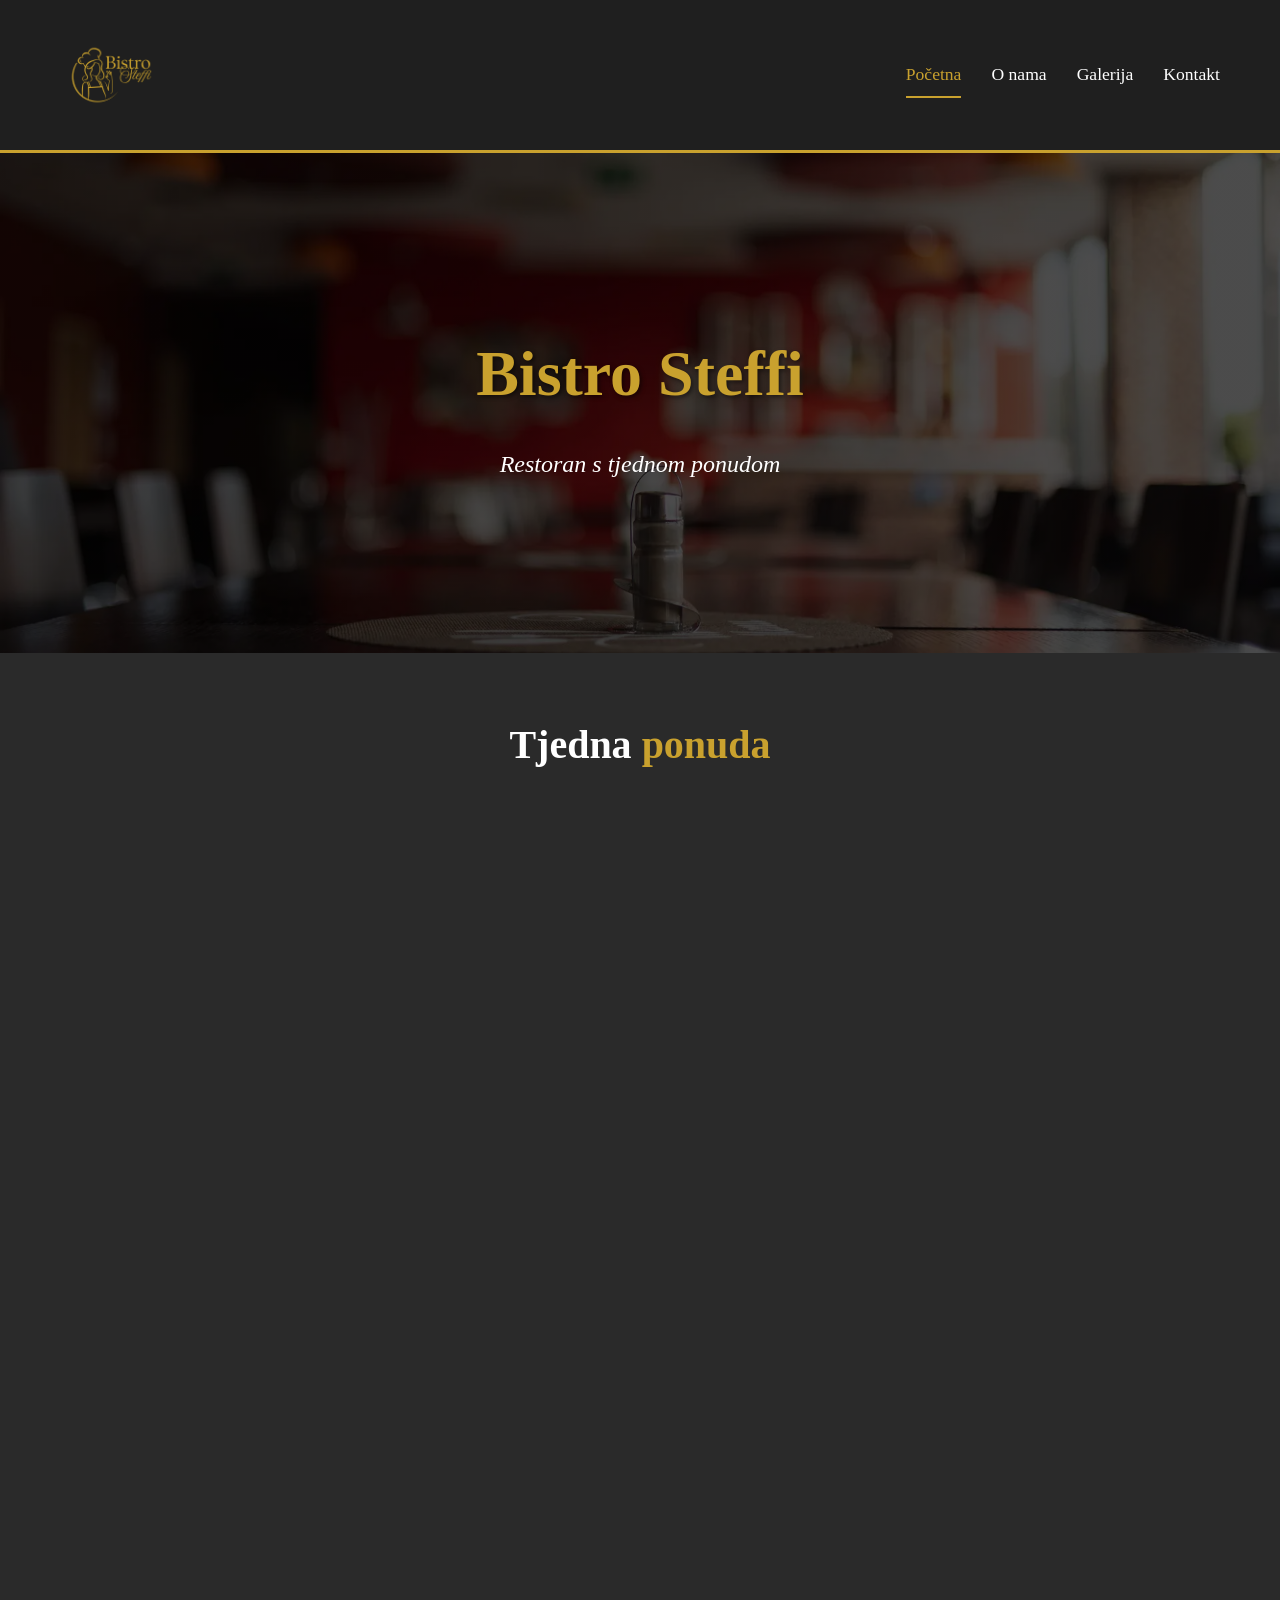
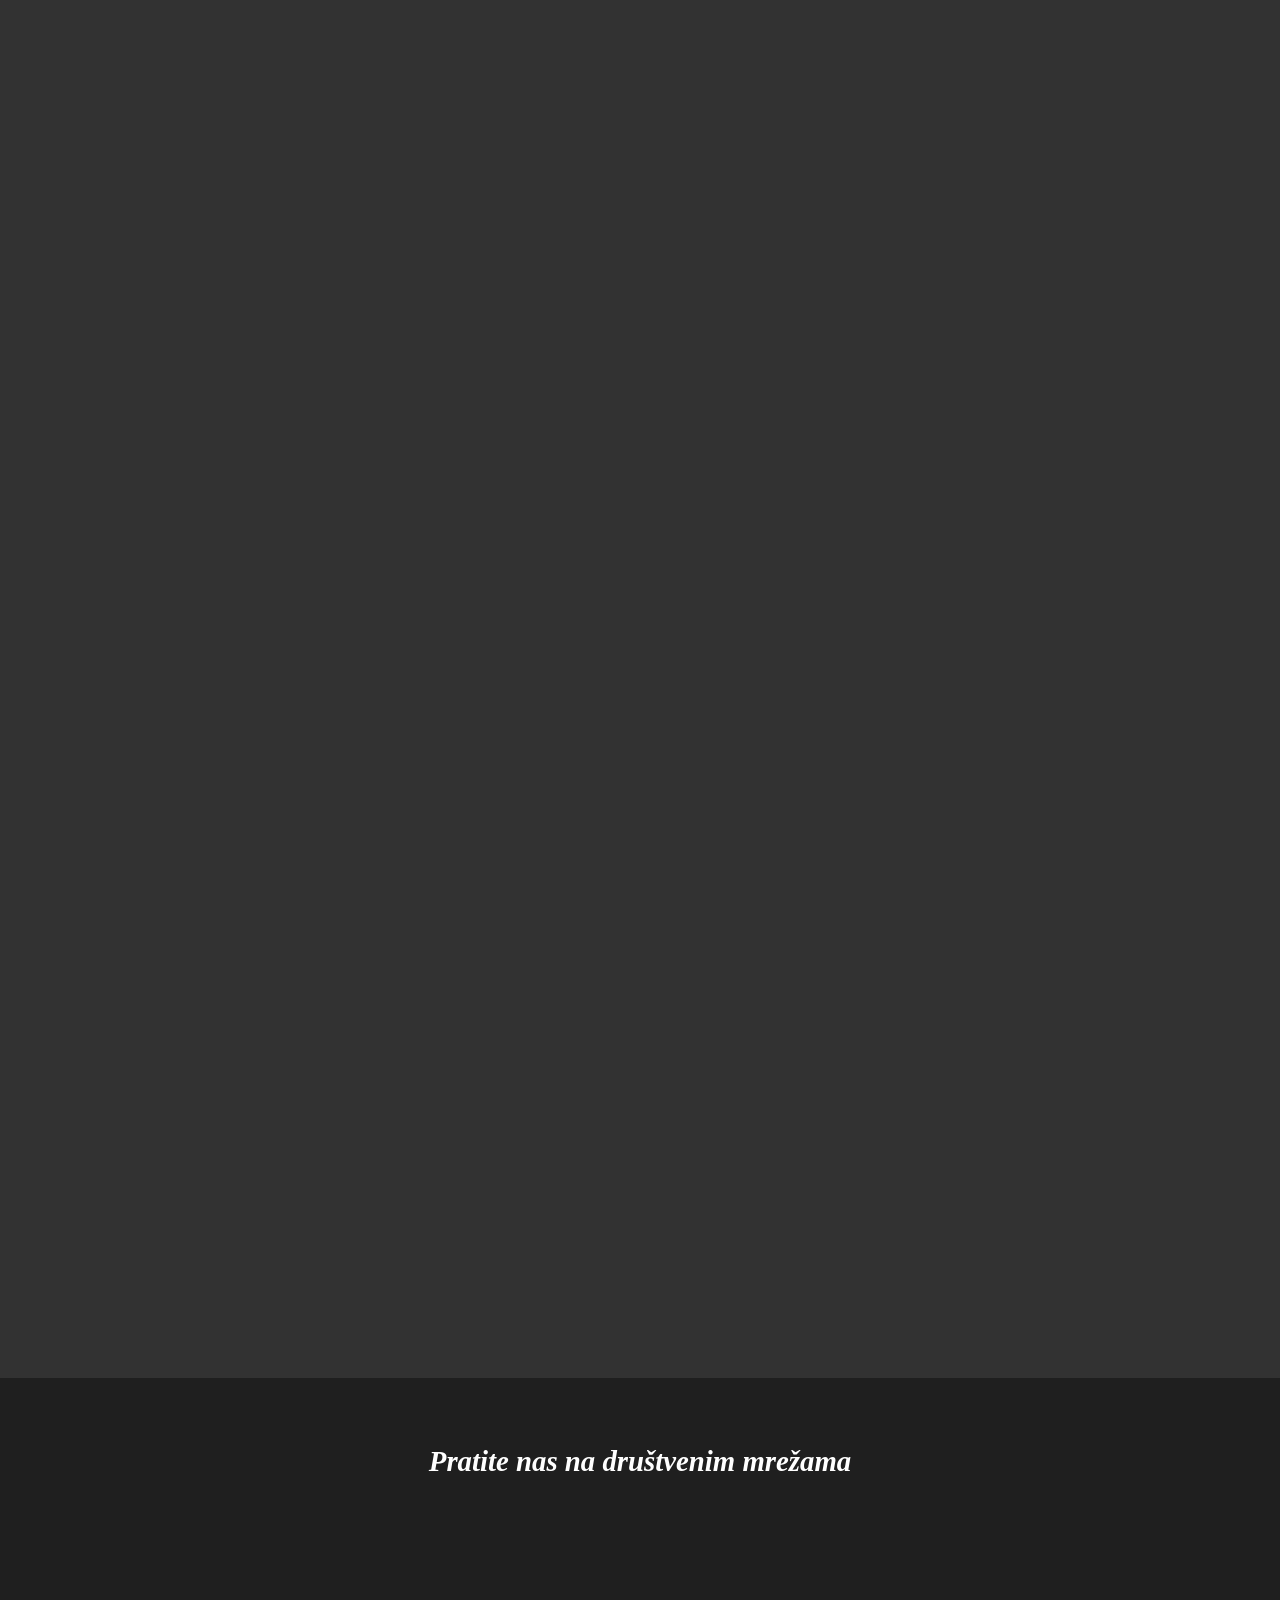
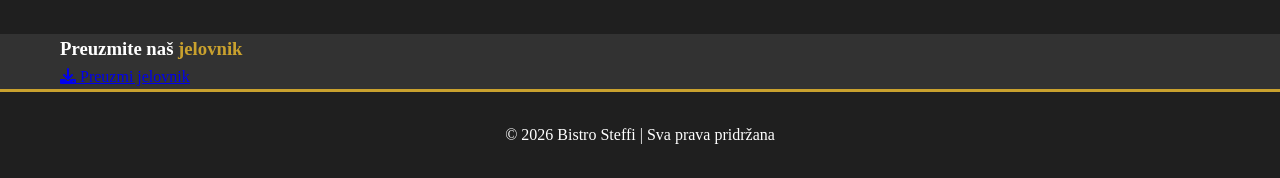
==== index.html @ 69b2bca7 "Update index.html" ====
<!DOCTYPE html>
<html lang="hr">
<head>
    <meta charset="UTF-8">
    <meta name="viewport" content="width=device-width, initial-scale=1.0">
    <title>Bistro Steffi | Restoran s tjednom ponudom</title>
    <meta name="description" content="Bistro Steffi - vrhunska domaća kuhinja, svečani ambijent i tjedna ponuda.">
    <link rel="stylesheet" href="style.css">    
  <link rel="icon" type="image/png" sizes="96x96" href="favicon-96x96.png">
<link rel="apple-touch-icon" href="favicon-96x96.png">
    <link rel="stylesheet" href="https://cdnjs.cloudflare.com/ajax/libs/font-awesome/6.0.0-beta3/css/all.min.css">
    <meta name="google-site-verification" content="1yQOutXKLbIu4oWavsGKLq-BoK5jz1lvaCGAZFf8t40" />
</head>
<body>

<header>
    <div class="header-container">
        <div class="logo">
            <a href="">
                <img src="slike/logo2.png" alt="Bistro Steffi logo">
            </a>
        </div>
        <div class="hamburger" id="hamburger">
            <i class="fas fa-bars"></i>
        </div>

        <nav id="nav-menu">
            <a href="" class="active">Početna</a>
            <a href="onama/">O nama</a>
            <a href="galerija/">Galerija</a>
            <a href="kontakt/">Kontakt</a>
        </nav>
    </div>
</header>

<main>
    <section class="page-hero skriveno" style="background: linear-gradient(rgba(0, 0, 0, 0.7), rgba(0, 0, 0, 0.7)), url('slike/2B2A2880.webp') center/cover no-repeat;">
        <div class="hero-content skriveno2">
            <h1>Bistro <span class="zlatni">Steffi</span></h1>
            <p>Restoran s tjednom ponudom</p>
        </div>
    </section>

    <section class="tjedna-ponuda-section skriveno">
        <div class="container">
            <h2 class="section-naslov">Tjedna <span class="zlatni">ponuda</span></h2>
            
            <div class="ponuda-slika-container skriveno">
                <img src="slike/jelovnik.JPG" alt="Jelovnik tjedne ponude Bistro Steffi" class="ponuda-slika">
            </div>
        </div>
    </section>
    <section class="section skriveno">
    <div class="container skriveno2">
        <h2><span class="zlatni">NOVO!</span></h2>

        <div class="onama-grid skriveno">

            <div class="onama-slika skriveno">
                <img src="slike/rostilj.jpg" alt="Nove plate i roštilji Bistro Steffi">
            </div>

            <div class="onama-text skriveno2">
                <h2>Nove plate i <span class="zlatni">roštilji</span></h2>

                <p>
        U Bistro Steffi pripremili smo nešto novo za sve ljubitelje dobre hrane.
        Na našu ponudu stižu nove plate i roštilji, osmišljeni za sve one koji
        vole kvalitetno meso, bogate okuse i dobro društvo.
    </p>
<p>
        Svratite do nas, okupite ekipu i isprobajte naše nove kombinacije s
        roštilja. Čeka vas obilna porcija, domaći okus i ono najvažnije –
        dobra hrana u ugodnom ambijentu Bistro Steffija.
    </p>
            </div>

        </div>
    </div>
</section>
<section class="section skirveno">
        <div class="container skriveno2">
            <h2>Gablec bez čekanja – preuzmi i uživaj</h2>
            
            <div class="onama-grid skriveno">
                <div class="onama-text skriveno2">
                    
                    <p>Znamo da vrijeme često diktira tempo dana, zato smo u 
                        Bistro Steffi omogućili jednostavan i brz pick up gableca. Bez dugog čekanja i gužvi – 
                        naruči unaprijed, preuzmi svoj obrok i nastavi dalje.
                        Bistro Steffi nije samo mjesto za sjesti i jesti – već i praktično rješenje za sve koji 
                        žele dobar gablec, odmah i bez komplikacija.
                    </p>
                </div>
                <div class="onama-slika skriveno">
                    <img src="slike/hranazavan.webp" alt="hrana za van">
                </div>
            </div>
        </div>
    </section>

    <section>
        <div class="opis">
            <h2 class="skriveno2">Naša <span class="zlatni">jela</span></h2>
        </div>
    </section>
    
    <section class="slajdshow skriveno">
        
        <div class="kutijaslajd">
            <div class="slajd active">
                <img class="slike" src="slike/bistro tanjuri/1.png" loading="lazy" alt="Unutrašnjost restorana Bistro Steffi">

            </div>
            <div class="slajd">
                <img class="slike" src="slike/bistro tanjuri/2.png" loading="lazy" alt="Bar Bistro Steffi">
 
            </div>
            <div class="slajd">
                <img class="slike" src="slike/bistro tanjuri/3.png" loading="lazy" alt="Traka Bistro Steffi">
                
            </div>
            <div class="slajd">
                <img class="slike" src="slike/bistro tanjuri/4.png" loading="lazy" alt="Lignje Bistro Steffi">
                
            </div>
            <div class="slajd">
                <img class="slike" src="slike/bistro tanjuri/5.png" loading="lazy" alt="Junetina Bistro Steffi">
               
            </div>
            <div class="slajd">
                <img class="slike" src="slike/bistro tanjuri/6.png" loading="lazy" alt="Varivo Bistro Steffi">
                
            </div>
             <div class="slajd">
                <img class="slike" src="slike/bistro tanjuri/7.png" loading="lazy" alt="Varivo Bistro Steffi">
                
            </div>
             <div class="slajd">
                <img class="slike" src="slike/bistro tanjuri/8.png" loading="lazy" alt="Varivo Bistro Steffi">
                
            </div>
             <div class="slajd">
                <img class="slike" src="slike/bistro tanjuri/9.png" loading="lazy" alt="Varivo Bistro Steffi">
                
            </div>
        </div>
    </section>
<section class="social-section">
    <div class="container">
        <h3>Pratite nas na društvenim mrežama</h3>
        <div class="social-icons skriveno2">
            <a href="https://www.facebook.com/p/Bistro-Steffi-100063464525856/?locale=hr_HR" target="_blank" class="social-icon">
                <i class="fab fa-facebook-f"></i>
            </a>
            <a href="https://www.instagram.com/bistro_steffi/" target="_blank" class="social-icon">
                <i class="fab fa-instagram"></i>
            </a>
        </div>
    </div>
</section>
    <section class="jelovnik-download">
    <div class="container">
        <h3>Preuzmite naš <span class="zlatni">jelovnik</span></h3>

        <a href="restoran_Gospodarska-17-Gornji-Stupnik_BistroSteffi_1_01.10.2026_07-00.csv"
           download
           class="jelovnik-link">
            <i class="fas fa-download"></i>
            Preuzmi jelovnik
        </a>
    </div>
</section>
</main>

<footer>
    <div class="container">
        <p>&copy; 2026 Bistro Steffi | Sva prava pridržana</p>
    </div>
</footer>

<!-- JS -->
<script>
document.addEventListener("DOMContentLoaded", function () {
    const hamburger = document.getElementById("hamburger");
    const nav = document.getElementById("nav-menu");

    hamburger.addEventListener("click", () => {
        nav.classList.toggle("active");
    });
    document.addEventListener("click", (e) => {
        if (!nav.contains(e.target) && !hamburger.contains(e.target)) {
            nav.classList.remove("active");
        }
    });
});



const a = document.querySelectorAll(".skriveno, .skriveno2");

function prikazi() {

    let windowHeight = window.innerHeight;

    a.forEach(el => {

        let top = el.getBoundingClientRect().top;

        if (top < windowHeight - 150) {
            el.classList.add("pokazi");
        } else {
            el.classList.remove("pokazi");
        }

    });

}

window.addEventListener("scroll", prikazi);
window.addEventListener("load", prikazi);
window.addEventListener("resize", prikazi);


let slajdovi = document.querySelectorAll(".slajd");
let i = 0;

function showSlide(){
    slajdovi.forEach(slide => {
        slide.classList.remove("active");
    });
    slajdovi[i].classList.add("active");
    i++;
    if(i >= slajdovi.length){
        i = 0;
    }
}
setInterval(showSlide, 2000);

</script>

</body>
</html>
---- style.css ----
* {
    margin: 0;
    padding: 0;
    box-sizing: border-box;
}

body {
    font-family: 'Georgia', 'Times New Roman', Times, serif;
    background-color: #323232;
    color: #ffffff;
    line-height: 1.6;
}

.container {
    max-width: 1200px;
    margin: 0 auto;
    padding: 0 20px;
}

/* Header */
header {
    background: #1f1f1f;
    border-bottom: 3px solid #c9a12e;
    padding: 15px 0;
    position: sticky;
    top: 0;
    z-index: 100;
}

.header-container {
    max-width: 1200px;
    margin: 0 auto;
    padding: 0 20px;
    display: flex;
    align-items: center;

    justify-content: space-between;
}

.logo img {
    width: 120px;
    height: auto;
    display: block;
}

nav {
    display: flex;
    gap: 30px;
}

nav a {
    color: #ffffff;
    text-decoration: none;
    font-size: 1.1rem;
    font-weight: 500;
    padding: 8px 0;
    border-bottom: 2px solid transparent;
    transition: all 0.3s ease;
    font-family: 'Georgia', 'Times New Roman', Times, serif;
}

nav a:hover {
    border-bottom-color: #c9a12e;
    color: #c9a12e;
}

nav a.active {
    color: #c9a12e;
    border-bottom-color: #c9a12e;
}

/* Hero Section */
.hero {
    height: 80vh;
    background: linear-gradient(rgba(0, 0, 0, 0.6), rgba(0, 0, 0, 0.6)), url('slike/2B2A2880.jpg') center/cover no-repeat fixed;
    display: flex;
    align-items: center;
    justify-content: center;
    text-align: center;
}

.hero-content h1 {
    font-size: 4rem;
    margin-bottom: 20px;
    color: #c9a12e;
    text-shadow: 2px 2px 4px rgba(0, 0, 0, 0.5);
    font-family: 'Georgia', 'Times New Roman', Times, serif;
    font-weight: 700;
}

.hero-content p {
    font-size: 1.5rem;
    color: #ffffff;
    font-family: 'Georgia', 'Times New Roman', Times, serif;
    font-style: italic;
}

/* Page hero (manji od glavnog) */
.page-hero {
    height: 500px;
    background-size: cover;
    background-position: center;
    display: flex;
    align-items: center;
    justify-content: center;
    text-align: center;
}

.zlatni {
    color: #c9a12e;
}

/* Sections */
.section {
    padding: 80px 0;
    text-align: center;
}

.section h2 {
    font-size: 2.5rem;
    color: #c9a12e;
    margin-bottom: 20px;
    font-family: 'Georgia', 'Times New Roman', Times, serif;
    font-weight: 700;
}

.section p {
    font-size: 1.2rem;
    max-width: 800px;
    margin: 0 auto;
    color: #e0e0e0;
    font-family: 'Georgia', 'Times New Roman', Times, serif;
}

.lead {
    font-size: 1.3rem;
    color: #e0e0e0;
    margin-bottom: 40px;
    font-style: italic;
}

/* Tjedna ponuda - slika jelovnika */
.tjedna-ponuda-section {
    padding: 60px 0;
    background-color: #2a2a2a;
}

.section-naslov {
    font-size: 2.5rem;
    color: #ffffff;
    text-align: center;
    margin-bottom: 40px;
    font-family: 'Georgia', 'Times New Roman', Times, serif;
    font-weight: 700;
}

.ponuda-slika-container {
    max-width: 900px;
    margin: 0 auto;
    padding: 20px;
    background: #1f1f1f;
    border: 3px solid #c9a12e;
    border-radius: 15px;
    box-shadow: 0 10px 30px rgba(0, 0, 0, 0.5);
}

.ponuda-slika {
    width: 100%;
    height: auto;
    display: block;
    border-radius: 10px;
    transition: transform 0.3s ease;
}

.ponuda-slika:hover {
    transform: scale(1.02);
}

/* Social media section */
.social-section {
    padding: 60px 0;
    text-align: center;
    background-color: #1f1f1f;
}

.social-section h3 {
    color: #ffffff;
    font-size: 1.8rem;
    margin-bottom: 30px;
    font-family: 'Georgia', 'Times New Roman', Times, serif;
    font-style: italic;
}

.social-icons {
    display: flex;
    justify-content: center;
    gap: 25px;
}

.social-icon {
    display: flex;
    align-items: center;
    justify-content: center;
    width: 60px;
    height: 60px;
    border-radius: 50%;
    font-size: 1.8rem;
    color: #c9a12e;
    text-decoration: none;
    transition: all 0.3s ease;
    border: 2px solid #c9a12e;
    background: transparent;
}

.social-icon:hover {
    transform: translateY(-5px);
    background: #c9a12e;
    color: #1f1f1f;
    box-shadow: 0 5px 15px rgba(201, 161, 46, 0.3);
}

/* Responsive za social ikone */


/* O nama stranica */
.onama-grid {
    display: grid;
    grid-template-columns: 1fr 1fr;
    gap: 50px;
    align-items: center;
    margin-top: 50px;
}

.onama-text h3 {
    color: #c9a12e;
    font-size: 1.8rem;
    margin-bottom: 20px;
    font-family: 'Georgia', 'Times New Roman', Times, serif;
    font-weight: 700;
}

.onama-text p {
    text-align: left;
    margin-bottom: 15px;
    font-family: 'Georgia', 'Times New Roman', Times, serif;
}

.onama-slika img {
    width: 100%;
    height: auto;
    border-radius: 10px;
    border: 1px solid #303030 ;
    box-shadow: 0 10px 30px rgba(0,0,0,0.3);
}

.sivi-bg {
    background-color: #2a2a2a;
}

.features-grid {
    display: grid;
    grid-template-columns: repeat(4, 1fr);
    gap: 30px;
    margin-top: 50px;
}

.feature-card {
    background: #1f1f1f;
    padding: 30px 20px;
    border-radius: 10px;
    border-bottom: 3px solid #c9a12e;
    transition: transform 0.3s ease;
}

.feature-card:hover {
    transform: translateY(-10px);
}

.feature-icon {
    font-size: 3rem;
    margin-bottom: 15px;
}

.feature-card h3 {
    color: #c9a12e;
    margin-bottom: 10px;
    font-family: 'Georgia', 'Times New Roman', Times, serif;
    font-weight: 700;
}

.feature-card p {
    color: #e0e0e0;
    font-size: 0.95rem;
    font-family: 'Georgia', 'Times New Roman', Times, serif;
}

/* Kontakt stranica */
.kontakt-grid {
    display: grid;
    grid-template-columns: 1fr 1.5fr;
    gap: 50px;
    margin: 50px 0;
}

.kontakt-info {
    display: grid;
    grid-template-columns: repeat(2, 1fr);
    gap: 20px;
}

.info-card {
    background: #1f1f1f;
    padding: 25px 20px;
    border-radius: 8px;
    text-align: center;
    border-bottom: 3px solid #c9a12e;
}

.info-card h3 {
    color: #c9a12e;
    margin-bottom: 10px;
    font-size: 1.1rem;
    font-family: 'Georgia', 'Times New Roman', Times, serif;
    font-weight: 700;
}

.info-card p, .info-card a {
    color: #e0e0e0;
    text-decoration: none;
    line-height: 1.5;
    font-family: 'Georgia', 'Times New Roman', Times, serif;
}

.info-card a:hover {
    color: #c9a12e;
}

.kontakt-forma {
    background: #1f1f1f;
    padding: 40px;
    border-radius: 10px;
    border: 1px solid #333;
}

.kontakt-forma h3 {
    color: #c9a12e;
    font-size: 1.8rem;
    margin-bottom: 30px;
    font-family: 'Georgia', 'Times New Roman', Times, serif;
    font-weight: 700;
}

.kontakt-forma input,
.kontakt-forma textarea {
    width: 100%;
    padding: 12px 15px;
    margin-bottom: 20px;
    background: #323232;
    border: 1px solid #444;
    border-radius: 5px;
    color: #ffffff;
    font-size: 1rem;
    font-family: 'Georgia', 'Times New Roman', Times, serif;
}

.kontakt-forma input:focus,
.kontakt-forma textarea:focus {
    outline: none;
    border-color: #c9a12e;
}

.btn-submit {
    background: #c9a12e;
    color: #1f1f1f;
    border: none;
    padding: 15px 30px;
    font-size: 1.1rem;
    font-weight: bold;
    border-radius: 5px;
    cursor: pointer;
    transition: background 0.3s ease;
    width: 100%;
    font-family: 'Georgia', 'Times New Roman', Times, serif;
    font-weight: 700;
}

.btn-submit:hover {
    background: #b38f2a;
}

.mapa {
    margin-top: 50px;
    border: 3px solid #c9a12e;
    border-radius: 10px;
    overflow: hidden;
}

.mapa iframe {
    width: 100%;
    height: 400px;
    display: block;
}

/* Galerija stranica */
/* Galerija stranica */
.galerija-grid {
    display: grid;
    grid-template-columns: repeat(3, 1fr);
    gap: 25px;
    margin-top: 30px;
}

.galerija-item {
    position: relative;
    overflow: hidden;
    border-radius: 10px;
    aspect-ratio: 4/3;
    cursor: pointer;
    box-shadow: 0 10px 30px rgba(0,0,0,0.3);
}

.galerija-item img {
    width: 100%;
    height: 100%;
    object-fit: cover;
    transition: transform 0.5s ease;
    display: block;
    box-shadow: 0 10px 30px rgba(0,0,0,0.3);
}
.skriveno{
    opacity: 0;
    transform: translateY(50px);
    transition: all 1s ease;
}
.skriveno2{
    opacity: 0;
    transform: translateY(-50px);
    transition: all 1s ease;
}
.pokazi{
    opacity: 1;
    transform: translateY(0);
}
.galerija-item:hover img {
    transform: scale(1.1);
}

.galerija-item .overlay {
    position: absolute;
    bottom: 0;
    left: 0;
    right: 0;
    background: linear-gradient(to top, rgba(0,0,0,0.9), transparent);
    color: white;
    padding: 20px;
    transform: translateY(100%);
    transition: transform 0.3s ease;
}

.galerija-item:hover .overlay {
    transform: translateY(0);
}

.galerija-item .overlay h3 {
    color: #ffffff;
    font-size: 1.3rem;
    margin-bottom: 5px;
    font-family: 'Georgia', 'Times New Roman', Times, serif;
    font-weight: 700;
}

.galerija-item .overlay p {
    color: #c9a12e;
    font-size: 0.9rem;
    opacity: 0.9;
    font-family: 'Georgia', 'Times New Roman', Times, serif;
    font-style: italic;
}
/* HAMBURGER */
.hamburger {
    display: none;
    font-size: 1.8rem;
    color: #c9a12e;
    cursor: pointer;
    margin-left: auto;

}
/* Footer */
footer {
    background: #1f1f1f;
    border-top: 3px solid #c9a12e;
    padding: 30px 0;
    text-align: center;
    color: #ffffff;
}

footer p {
    font-family: 'Georgia', 'Times New Roman', Times, serif;
}
.slajdshow{
    width: 100%;
    max-width: 1200px;
    height: 500px;
    margin: 0px auto 30px auto;
    overflow: hidden;
    position: relative;
}

.opis h2{
    text-align: center;
    margin: 25px 0;
    font-size: 2.5rem;
    font-family: 'Georgia', 'Times New Roman', Times, serif;
    font-weight: 700;
}

.kutijaslajd{
    width: 100%;
    height: 100%;
    position: relative;
}

.slajd{
    position: absolute;
    inset: 0;
    opacity: 0;
    transition: opacity 1s ease;
    display: flex;
    justify-content: center;
    align-items: center;
    
}

.slajd.active{
    opacity: 1;
    z-index: 1;
}

.slajd img {
    width: 100%;
    height: 100%;
    object-fit: contain;
    display: block;

    filter: drop-shadow(0 15px 15px rgba(0, 0, 0, 0.6));
}
.slajd.active img{
    transform: scale(1);
}

.poruka{
    position: absolute;
    inset: 0;
    z-index: 2;
    font-size: 32px;
    display: flex;
    justify-content: center;
    align-items: center;
    color: #FDF6EC;
    padding-bottom: 30px;
}

/* Responsive */
@media (max-width: 992px) {
    .features-grid {
        grid-template-columns: repeat(2, 1fr);
    }
    
    .kontakt-info {
        grid-template-columns: 1fr;
    }
    
    .galerija-grid {
        grid-template-columns: repeat(2, 1fr);
    }
}

@media (max-width: 768px) {
    .galerija-item .overlay {
        transform: translateY(0);
        background: linear-gradient(to top, rgba(0,0,0,0.8), rgba(0,0,0,0.4));
    }
    .header-container {
        flex-direction: row;
        gap: 20px;
        padding: 0 20px;
    }
    .social-section h3 {
        font-size: 1.5rem;
    }
    
    .social-icon {
        width: 50px;
        height: 50px;
        font-size: 1.5rem;
    }
    nav {
        flex-wrap: wrap;
        justify-content: center;
        gap: 15px;
    }

    .hero {
        height: 60vh;
    }

    .hero-content h1 {
        font-size: 2.5rem;
    }

    .hero-content p {
        font-size: 1.2rem;
    }

    .page-hero {
        height: 30vh;
    }

    .section {
        padding: 50px 0;
    }

    .section h2 {
        font-size: 2rem;
    }

    .section-naslov {
        font-size: 2rem;
    }
    
    .ponuda-slika-container {
        padding: 10px;
    }

    .social-section h3 {
        font-size: 1.5rem;
    }
    
    .social-icon {
        width: 50px;
        height: 50px;
        font-size: 1.5rem;
    }

    .onama-grid {
        grid-template-columns: 1fr;
    }
    
    .features-grid {
        grid-template-columns: 1fr;
    }

    .kontakt-grid {
        grid-template-columns: 1fr;
    }
    
    .kontakt-forma {
        padding: 20px;
    }
    
    .kategorija-btn {
        padding: 8px 20px;
        font-size: 0.9rem;
    }
    
    .galerija-item .overlay {
        transform: translateY(0);
        background: linear-gradient(to top, rgba(0,0,0,0.8), rgba(0,0,0,0.4));
    }
    .features-grid {
        grid-template-columns: 1fr;
    }
    
    .kontakt-info {
        grid-template-columns: 1fr;
    }
    
    .galerija-grid {
        grid-template-columns:1fr;
    }
/* MOBILE NAV */
    .hamburger {
        display: block;

    }
    .logo img {
            width: 80px;
            height: auto;
        margin-left: 0;
    padding-left: 0;}
    nav {
        position: absolute;
        top: 100%;
        left: 0;
        width: 100%;
        background: #1f1f1f;
        flex-direction: column;
        align-items: center;
        gap: 0;
        max-height: 0;
        overflow: hidden;
        transition: max-height 0.3s ease;
    }

    nav a {
        width: 100%;
        text-align: center;
        padding: 15px 0;
        border-top: 1px solid #333;
    }

    nav.active {
        max-height: 300px;
    }
    .slajdshow{
        height: 300px;
        width: 100%;
    }

    .slajdshow h2{
        font-size: 2rem;
    }
/* Preuzimanje jelovnika */
.jelovnik-download {
    padding: 50px 0;
    text-align: center;
    background-color: #2a2a2a;
}

.jelovnik-download h3 {
    color: #ffffff;
    font-size: 1.8rem;
    margin-bottom: 25px;
    font-family: 'Georgia', 'Times New Roman', Times, serif;
    font-style: italic;
}

.jelovnik-link {
    display: inline-flex;
    align-items: center;
    gap: 10px;
    color: #c9a12e;
    text-decoration: none;
    font-size: 1.1rem;
    font-family: 'Georgia', 'Times New Roman', Times, serif;
    border: 2px solid #c9a12e;
    padding: 12px 25px;
    border-radius: 5px;
    transition: all 0.3s ease;
}

.jelovnik-link:hover {
    background: #c9a12e;
    color: #1f1f1f;
}
}
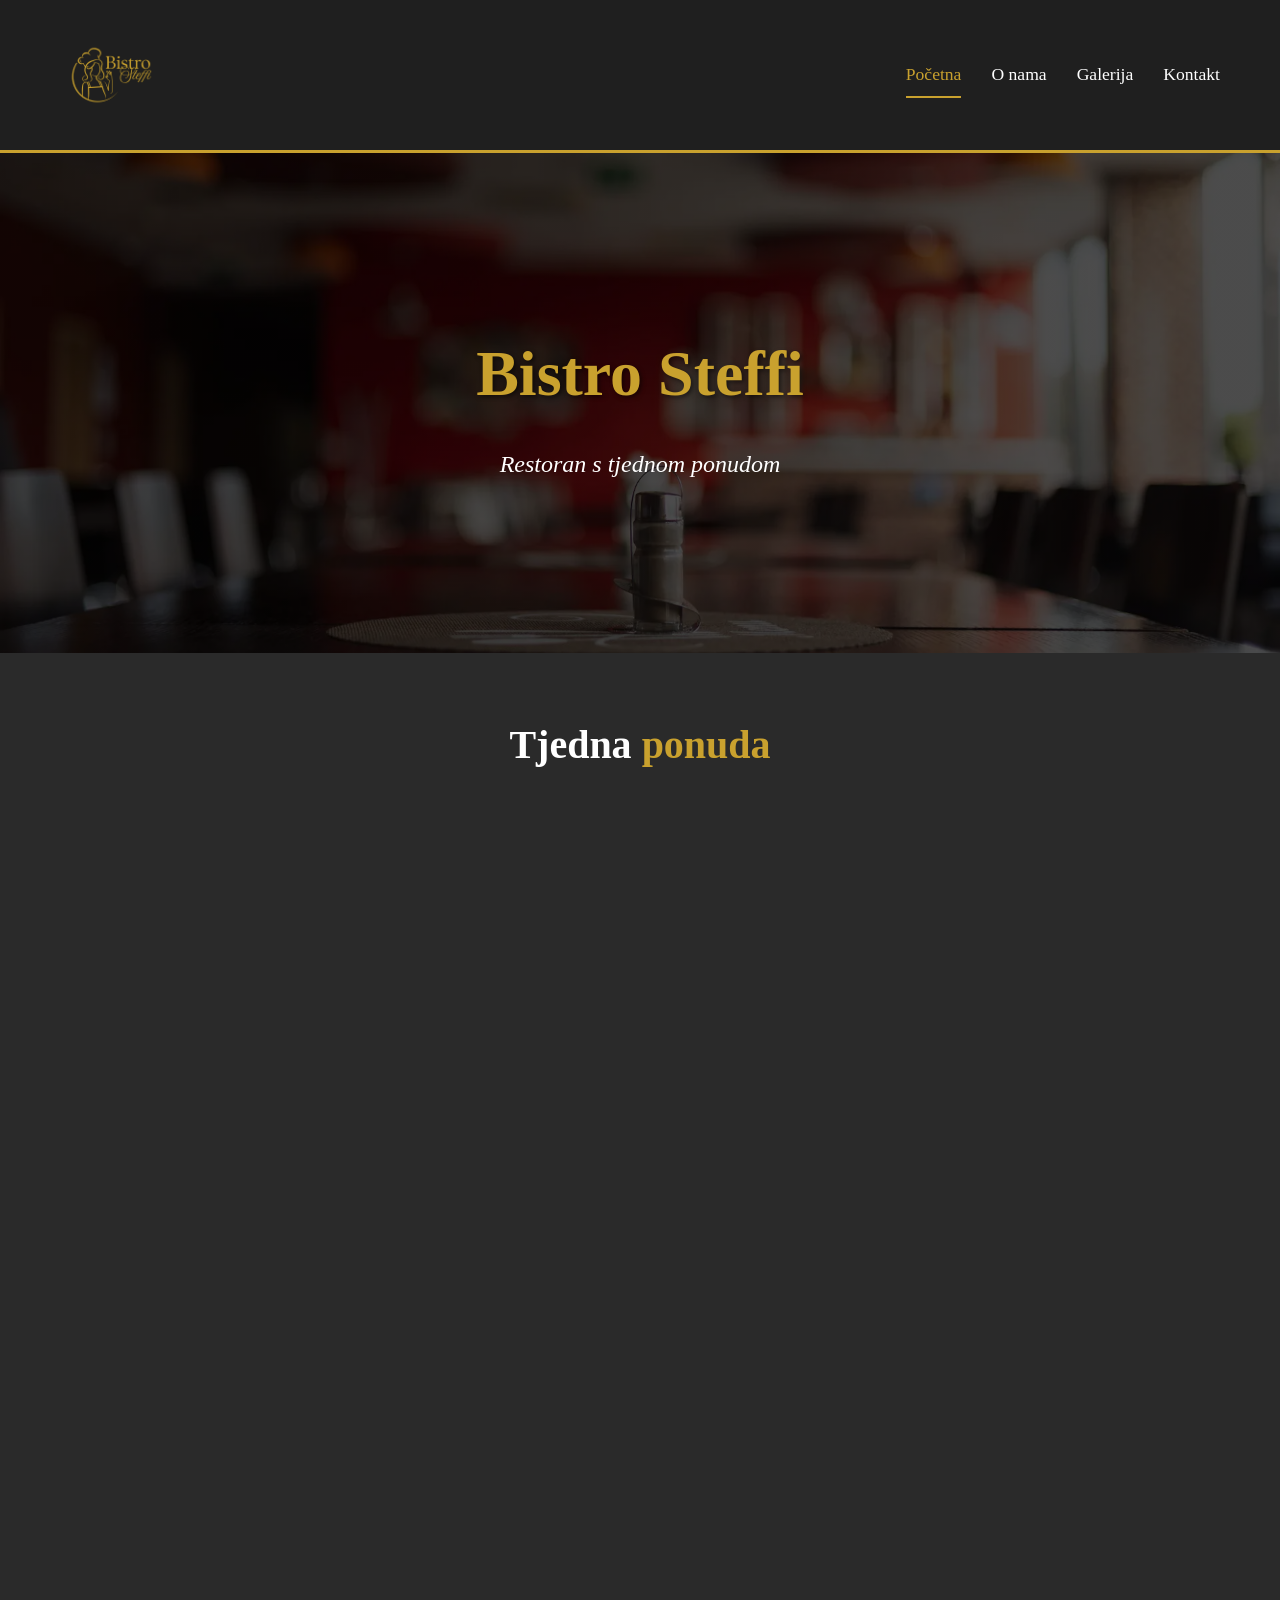
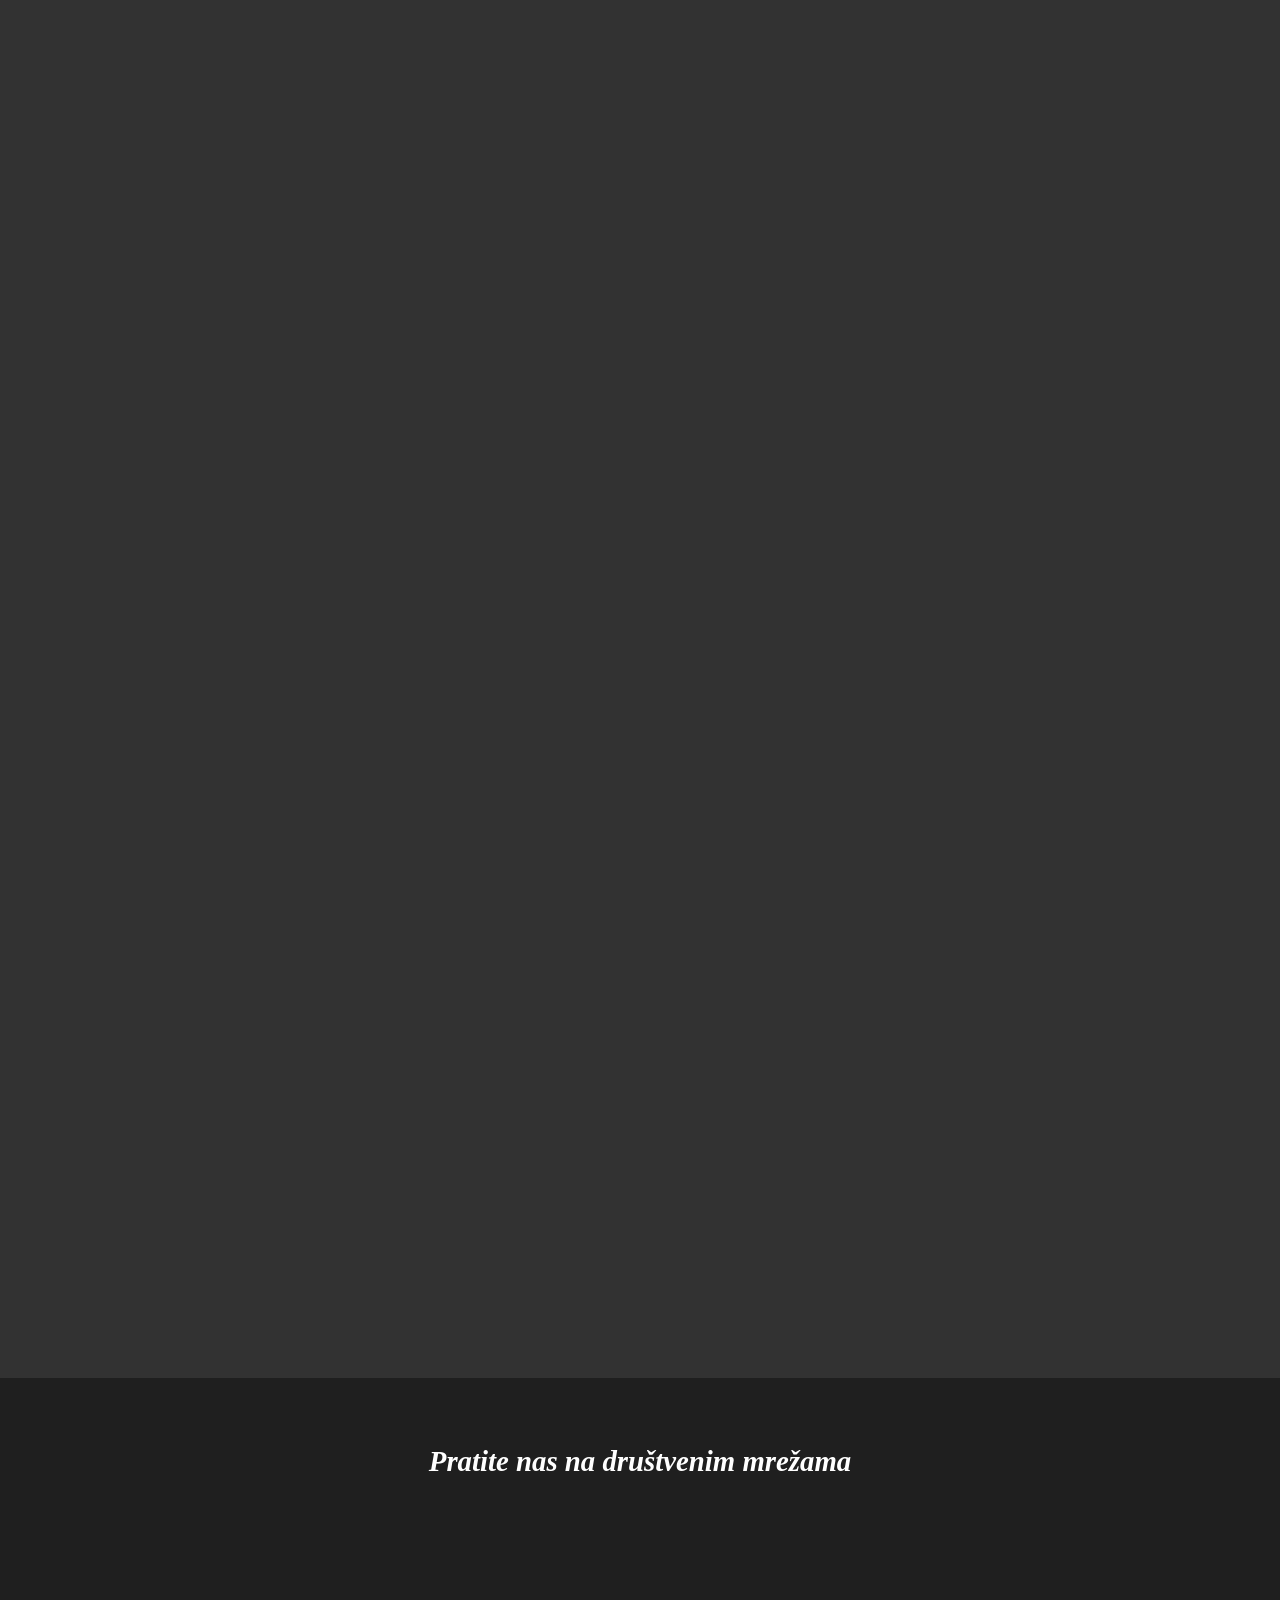
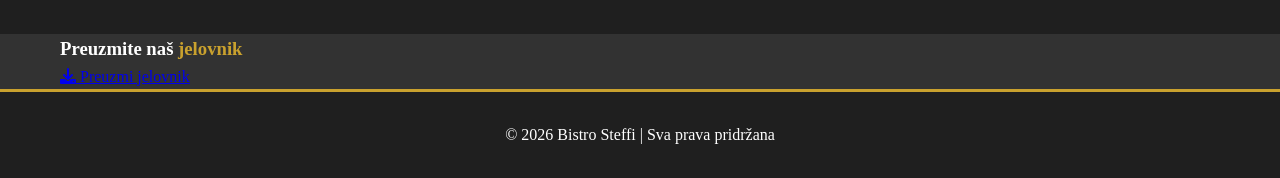
==== commit 05455722: "Update index.html" ====
--- a/index.html
+++ b/index.html
@@ -46,7 +46,7 @@
             <h2 class="section-naslov">Tjedna <span class="zlatni">ponuda</span></h2>
             
             <div class="ponuda-slika-container skriveno">
-                <img src="slike/jelovnik.JPG" alt="Jelovnik tjedne ponude Bistro Steffi" class="ponuda-slika">
+                <img src="slike/jelovnik.jpg" alt="Jelovnik tjedne ponude Bistro Steffi" class="ponuda-slika">
             </div>
         </div>
     </section>
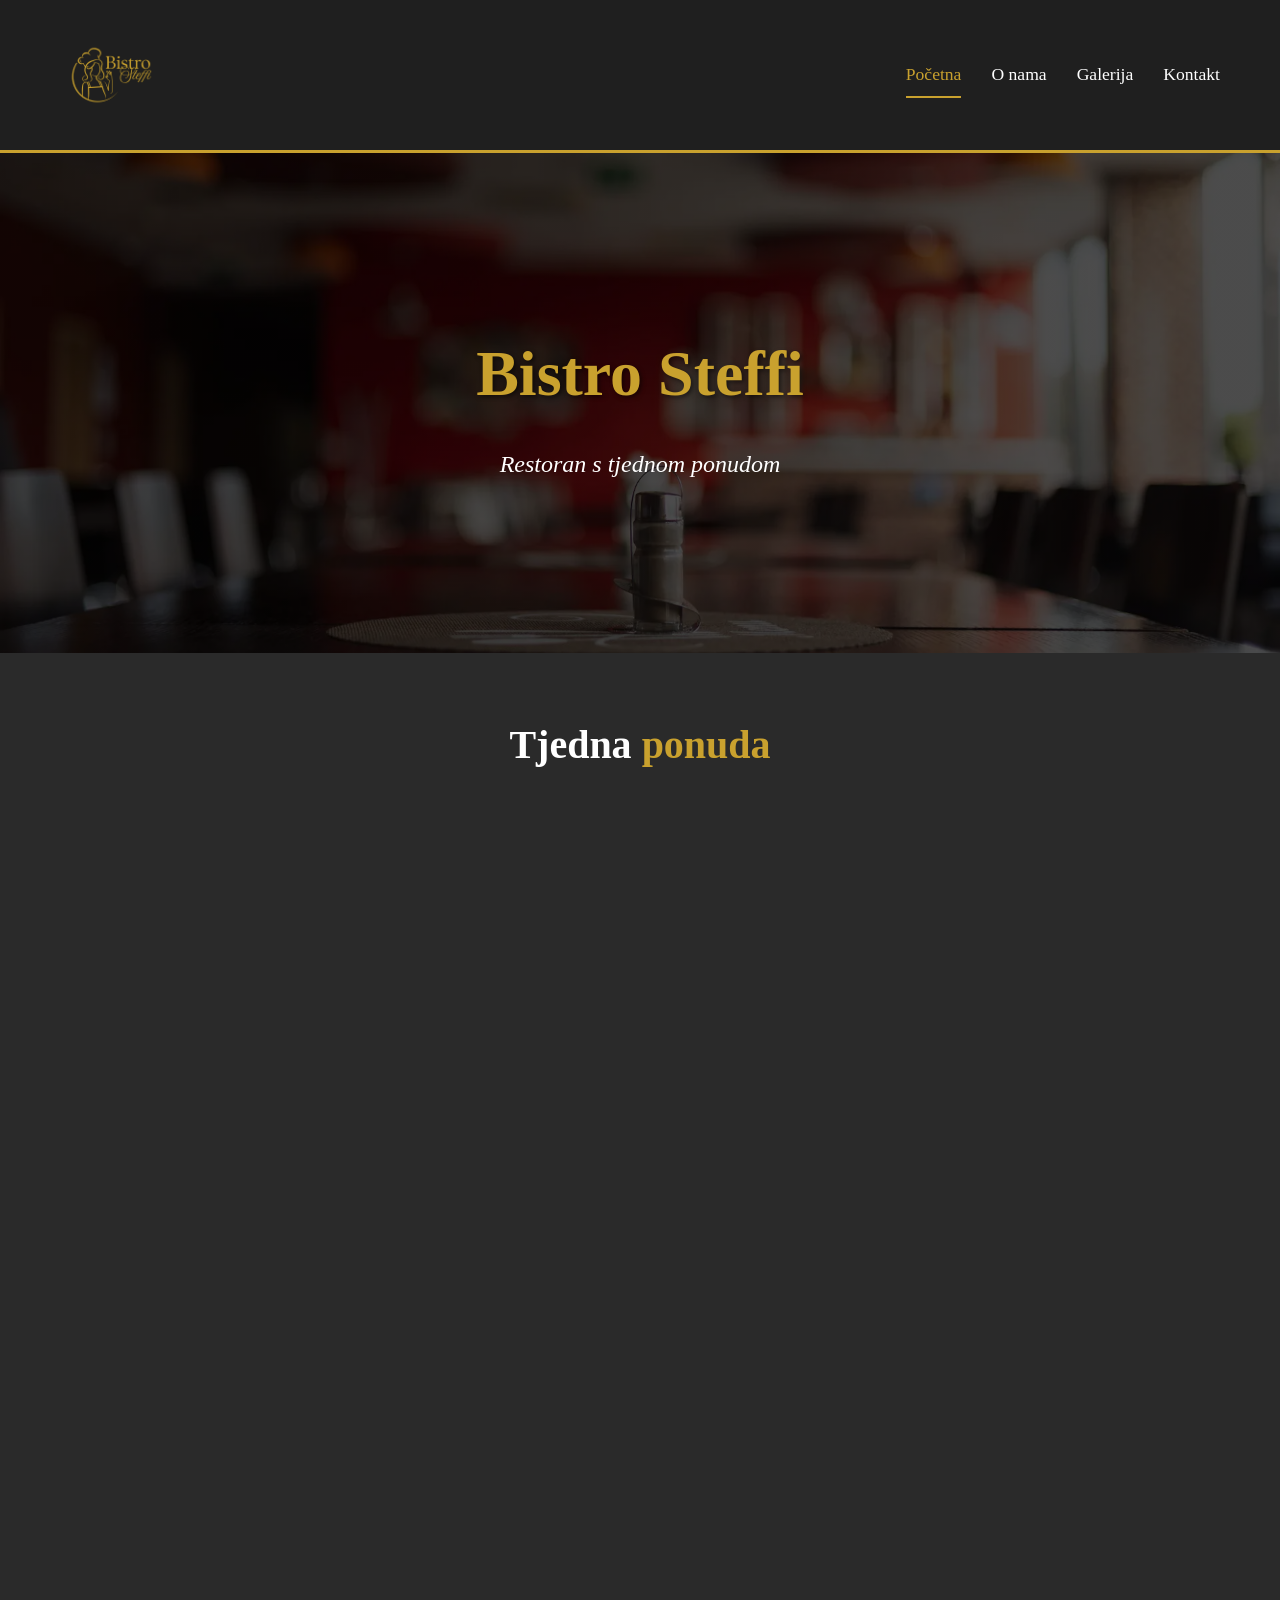
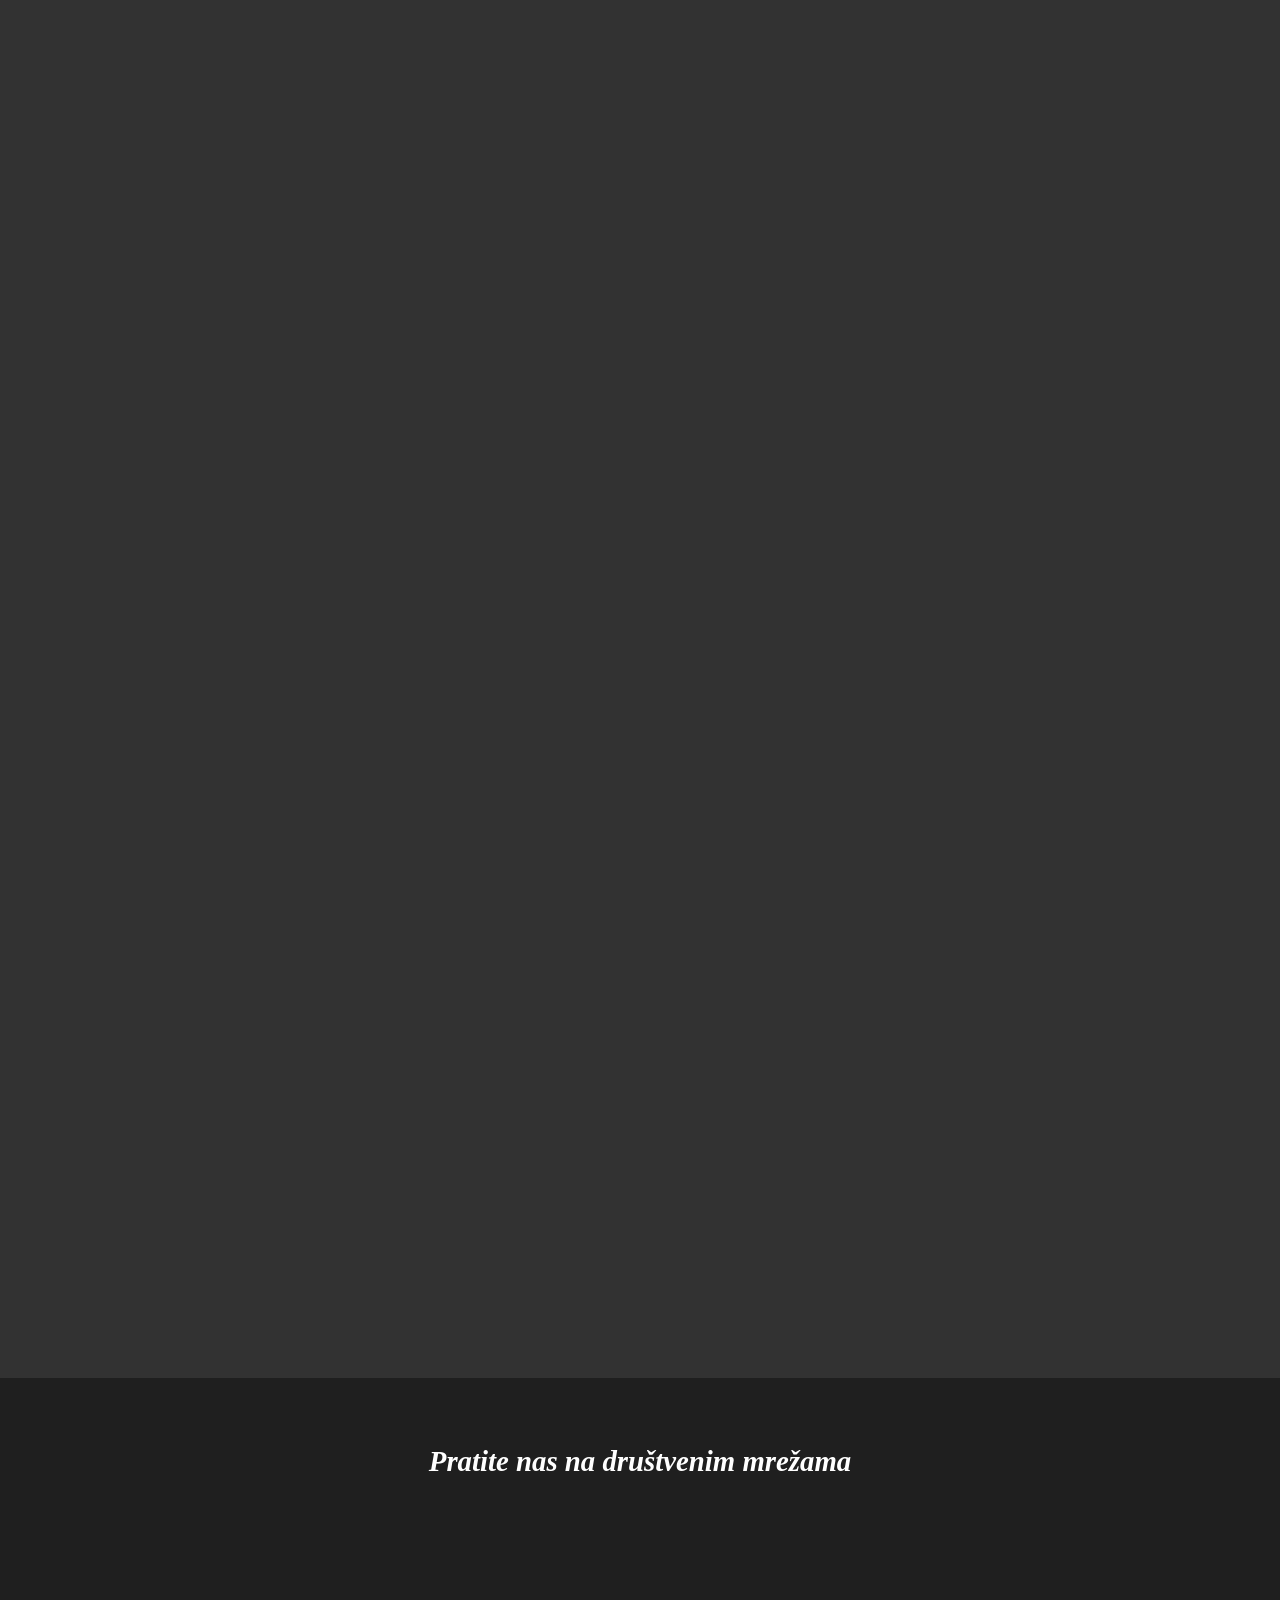
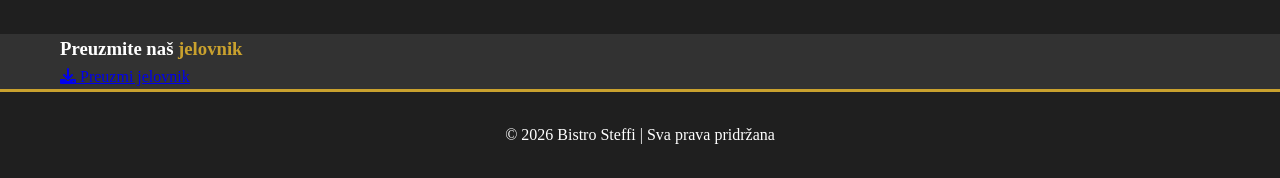
==== commit e9b9ab48: "Update index.html" ====
--- a/index.html
+++ b/index.html
@@ -46,7 +46,7 @@
             <h2 class="section-naslov">Tjedna <span class="zlatni">ponuda</span></h2>
             
             <div class="ponuda-slika-container skriveno">
-                <img src="slike/jelovnik.jpg" alt="Jelovnik tjedne ponude Bistro Steffi" class="ponuda-slika">
+                <img src="slike/jelovnik.jpeg" alt="Jelovnik tjedne ponude Bistro Steffi" class="ponuda-slika">
             </div>
         </div>
     </section>
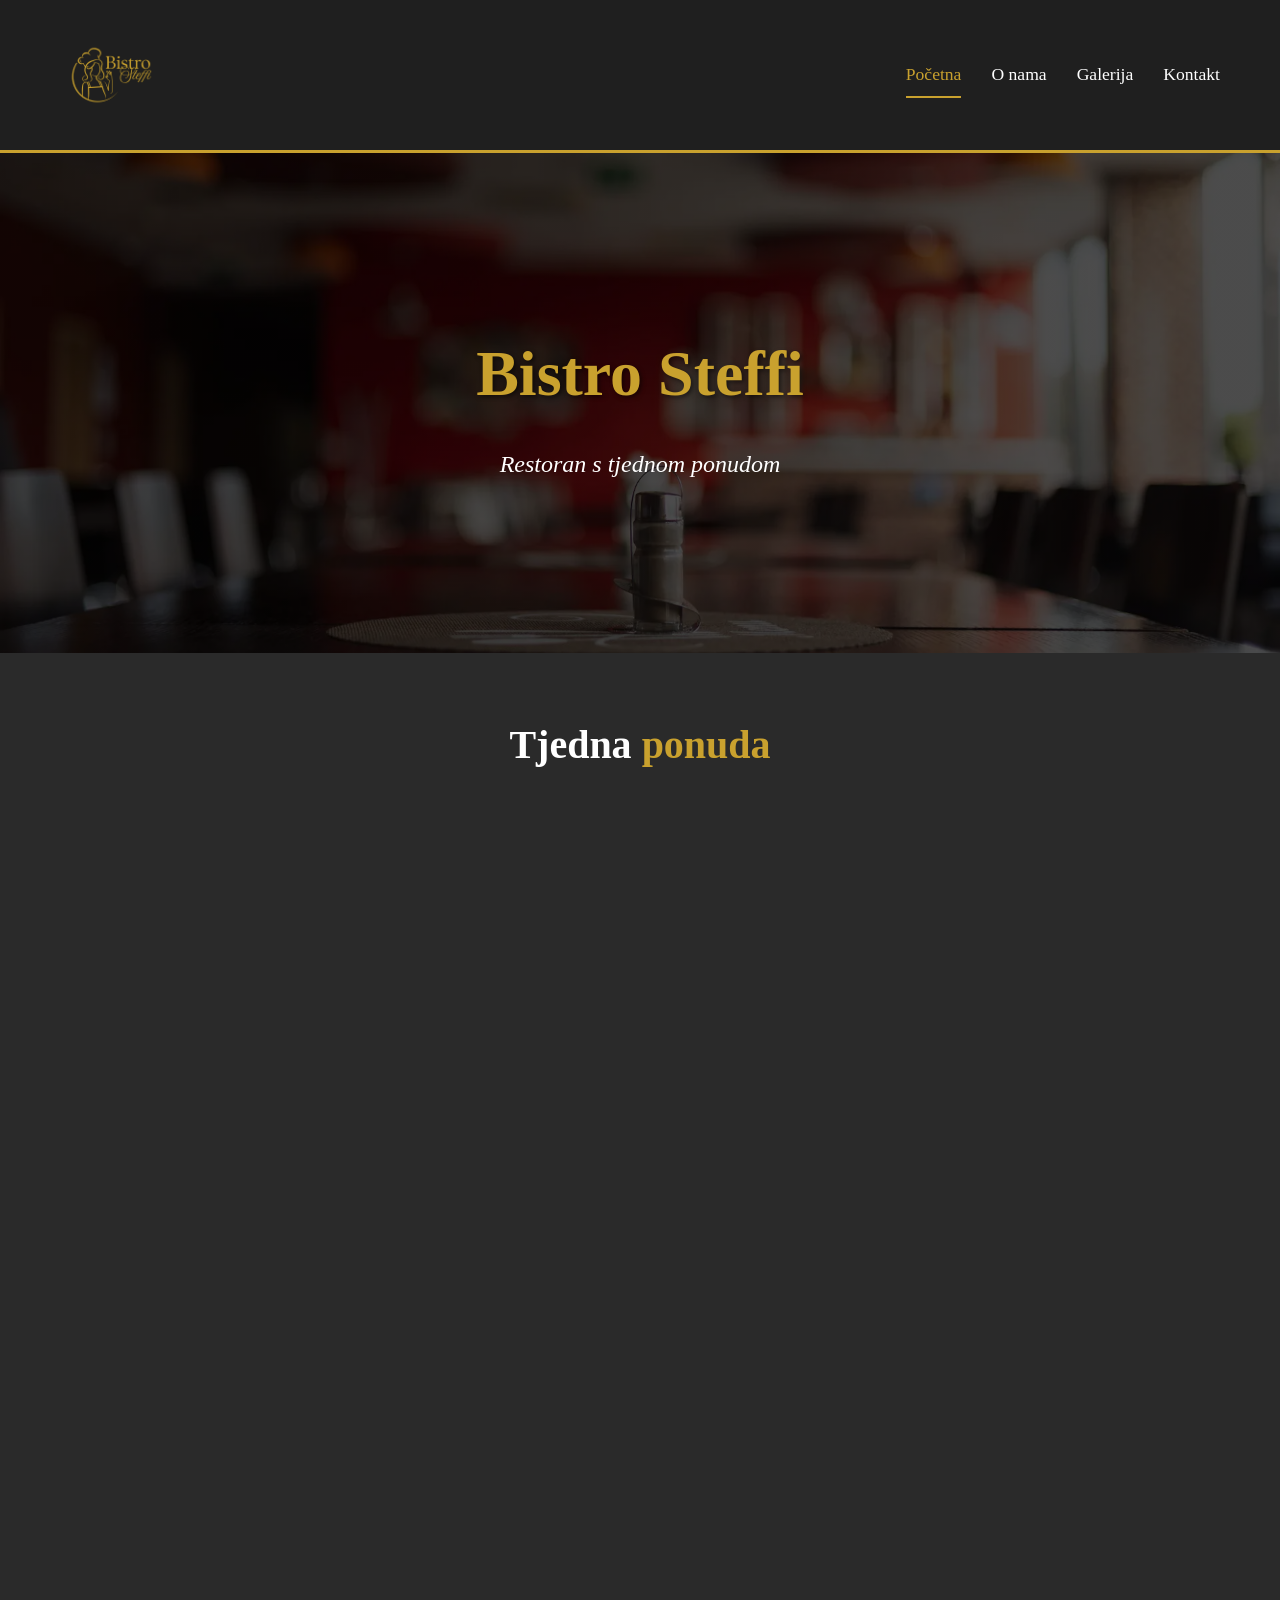
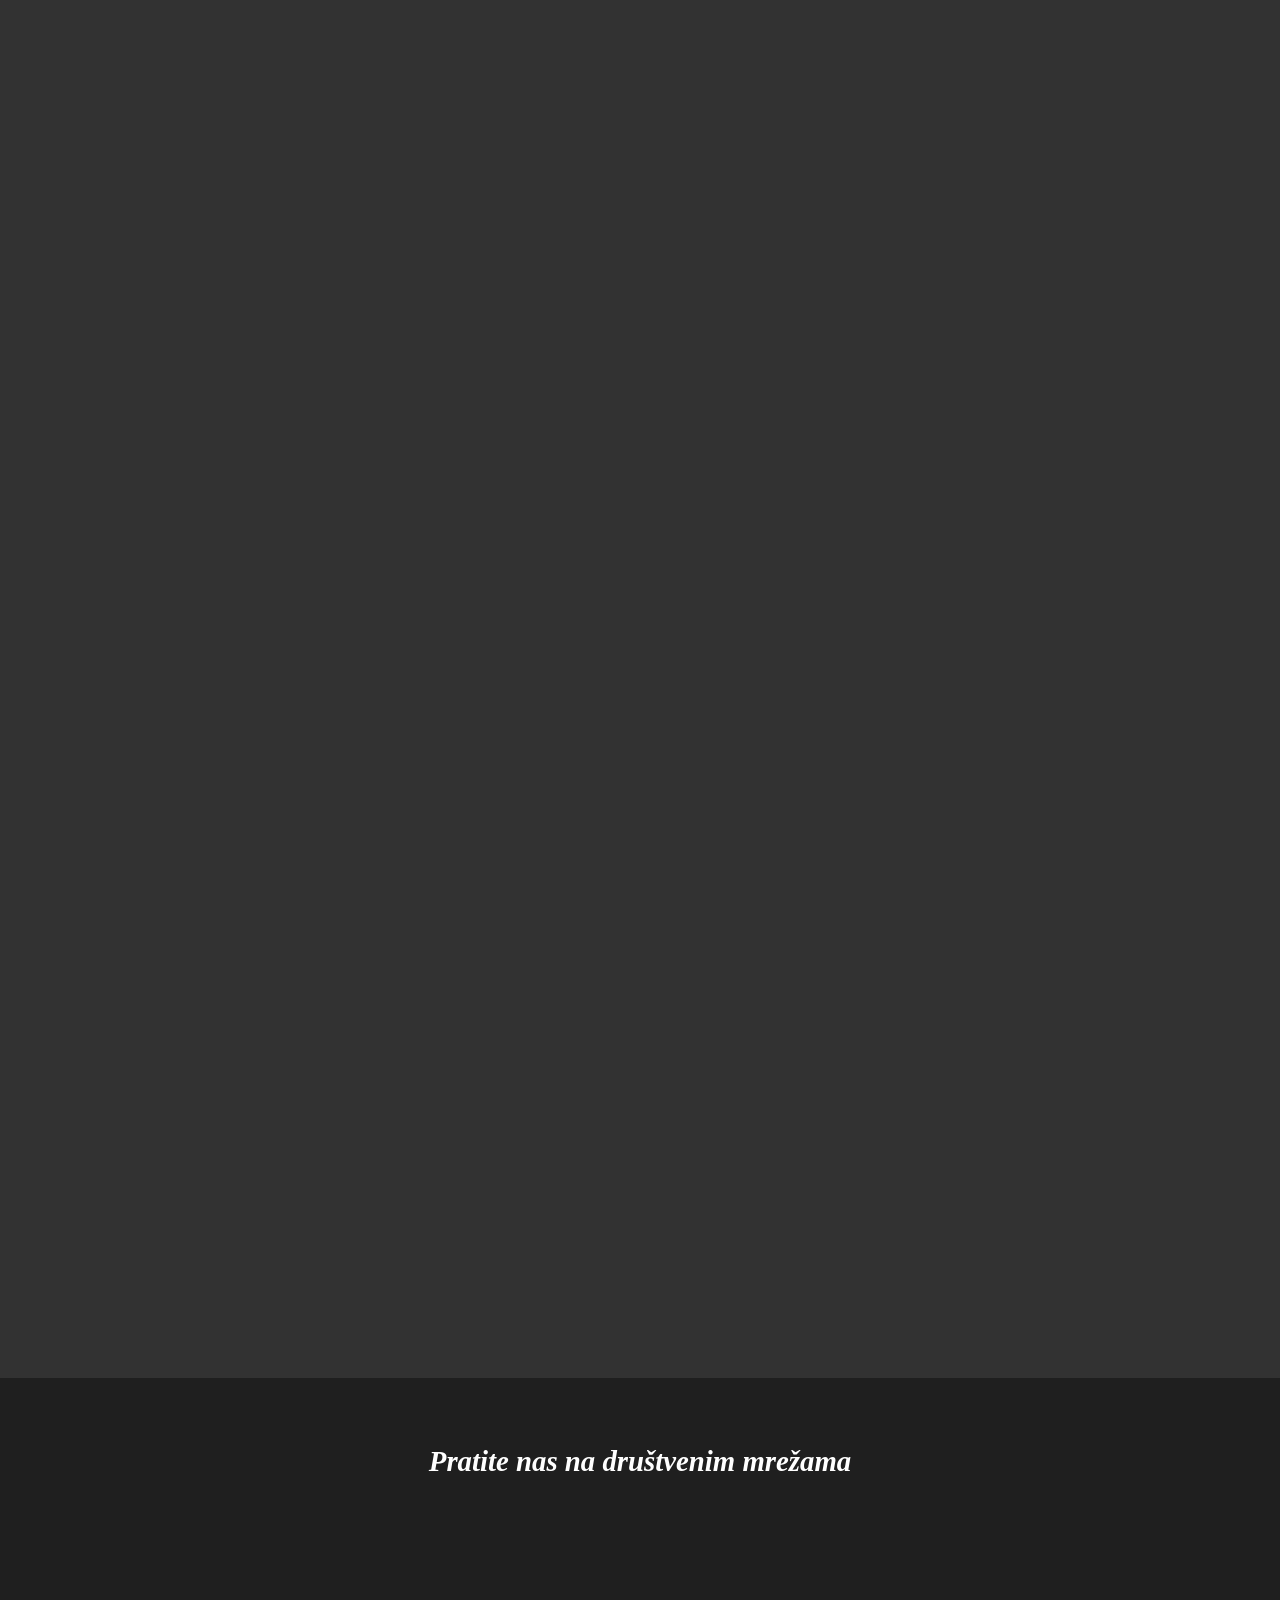
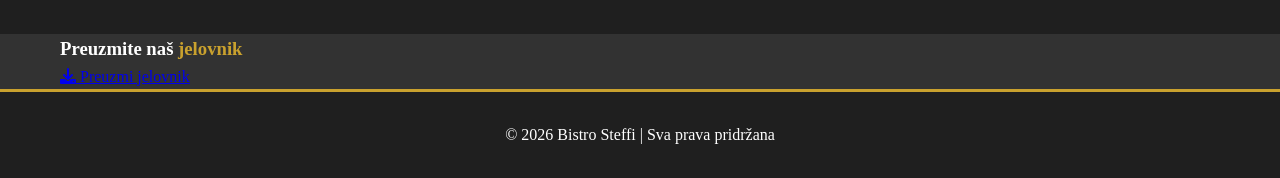
==== commit bd05bbea: "Update index.html" ====
--- a/index.html
+++ b/index.html
@@ -46,7 +46,7 @@
             <h2 class="section-naslov">Tjedna <span class="zlatni">ponuda</span></h2>
             
             <div class="ponuda-slika-container skriveno">
-                <img src="slike/jelovnik.jpeg" alt="Jelovnik tjedne ponude Bistro Steffi" class="ponuda-slika">
+                <img src="slike/jelovnik.jpg" alt="Jelovnik tjedne ponude Bistro Steffi" class="ponuda-slika">
             </div>
         </div>
     </section>
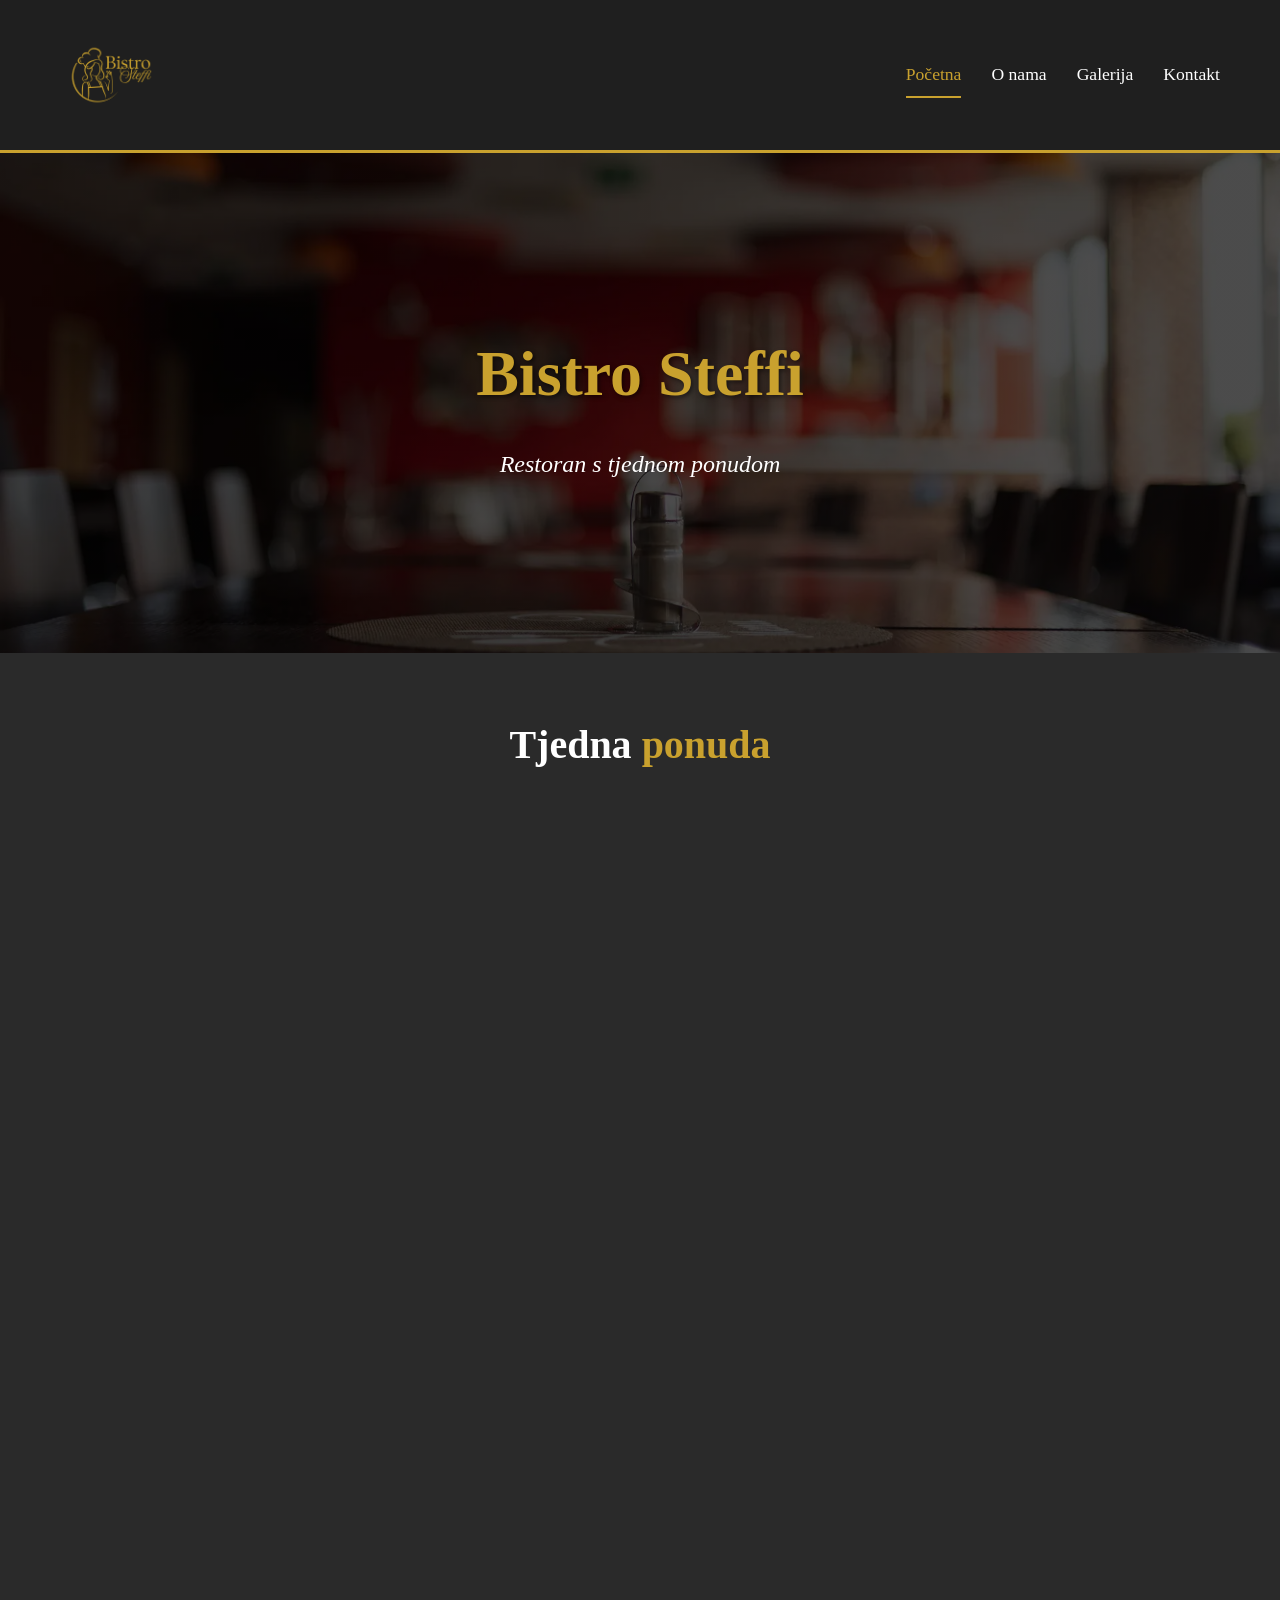
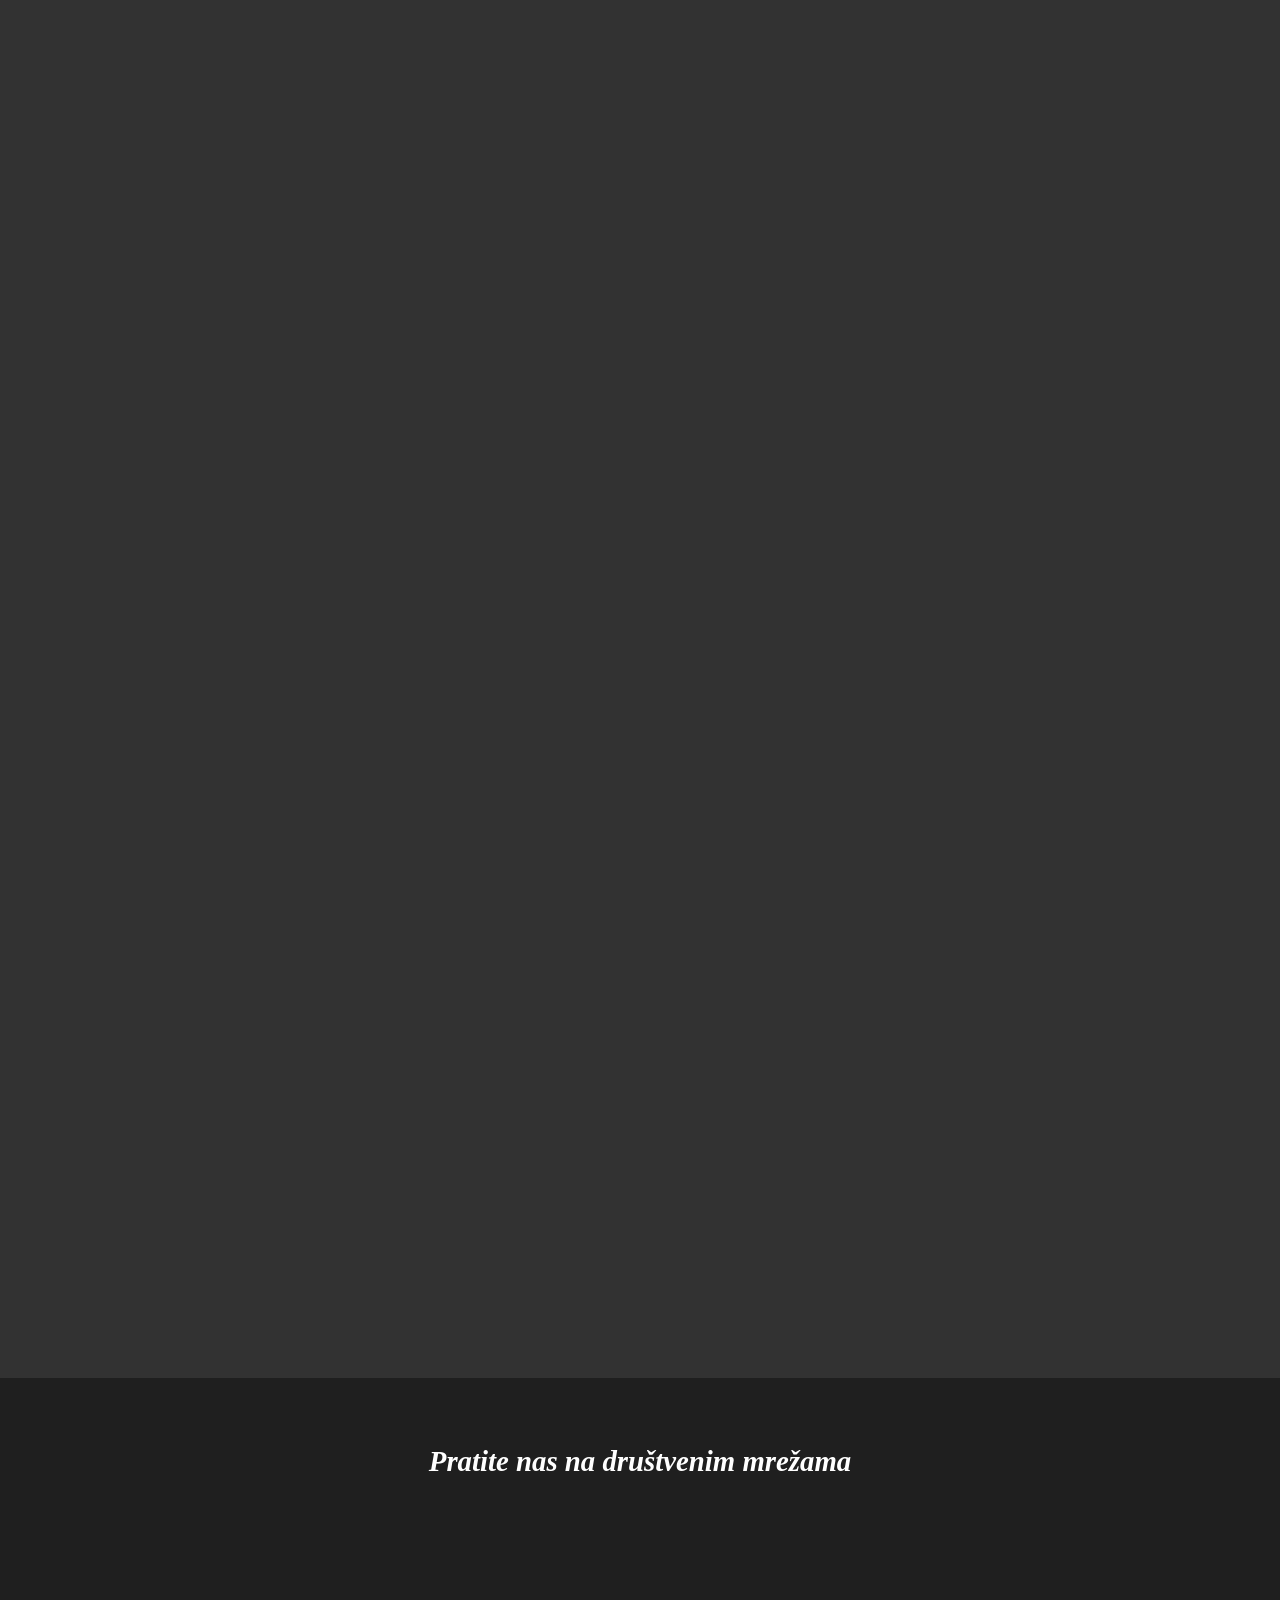
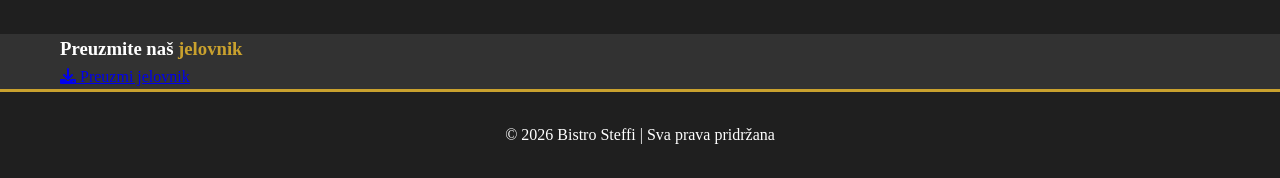
==== commit b071f53b: "Update index.html" ====
--- a/index.html
+++ b/index.html
@@ -46,7 +46,7 @@
             <h2 class="section-naslov">Tjedna <span class="zlatni">ponuda</span></h2>
             
             <div class="ponuda-slika-container skriveno">
-                <img src="slike/jelovnik.jpg" alt="Jelovnik tjedne ponude Bistro Steffi" class="ponuda-slika">
+                <img src="slike/jelovnik.jpeg" alt="Jelovnik tjedne ponude Bistro Steffi" class="ponuda-slika">
             </div>
         </div>
     </section>
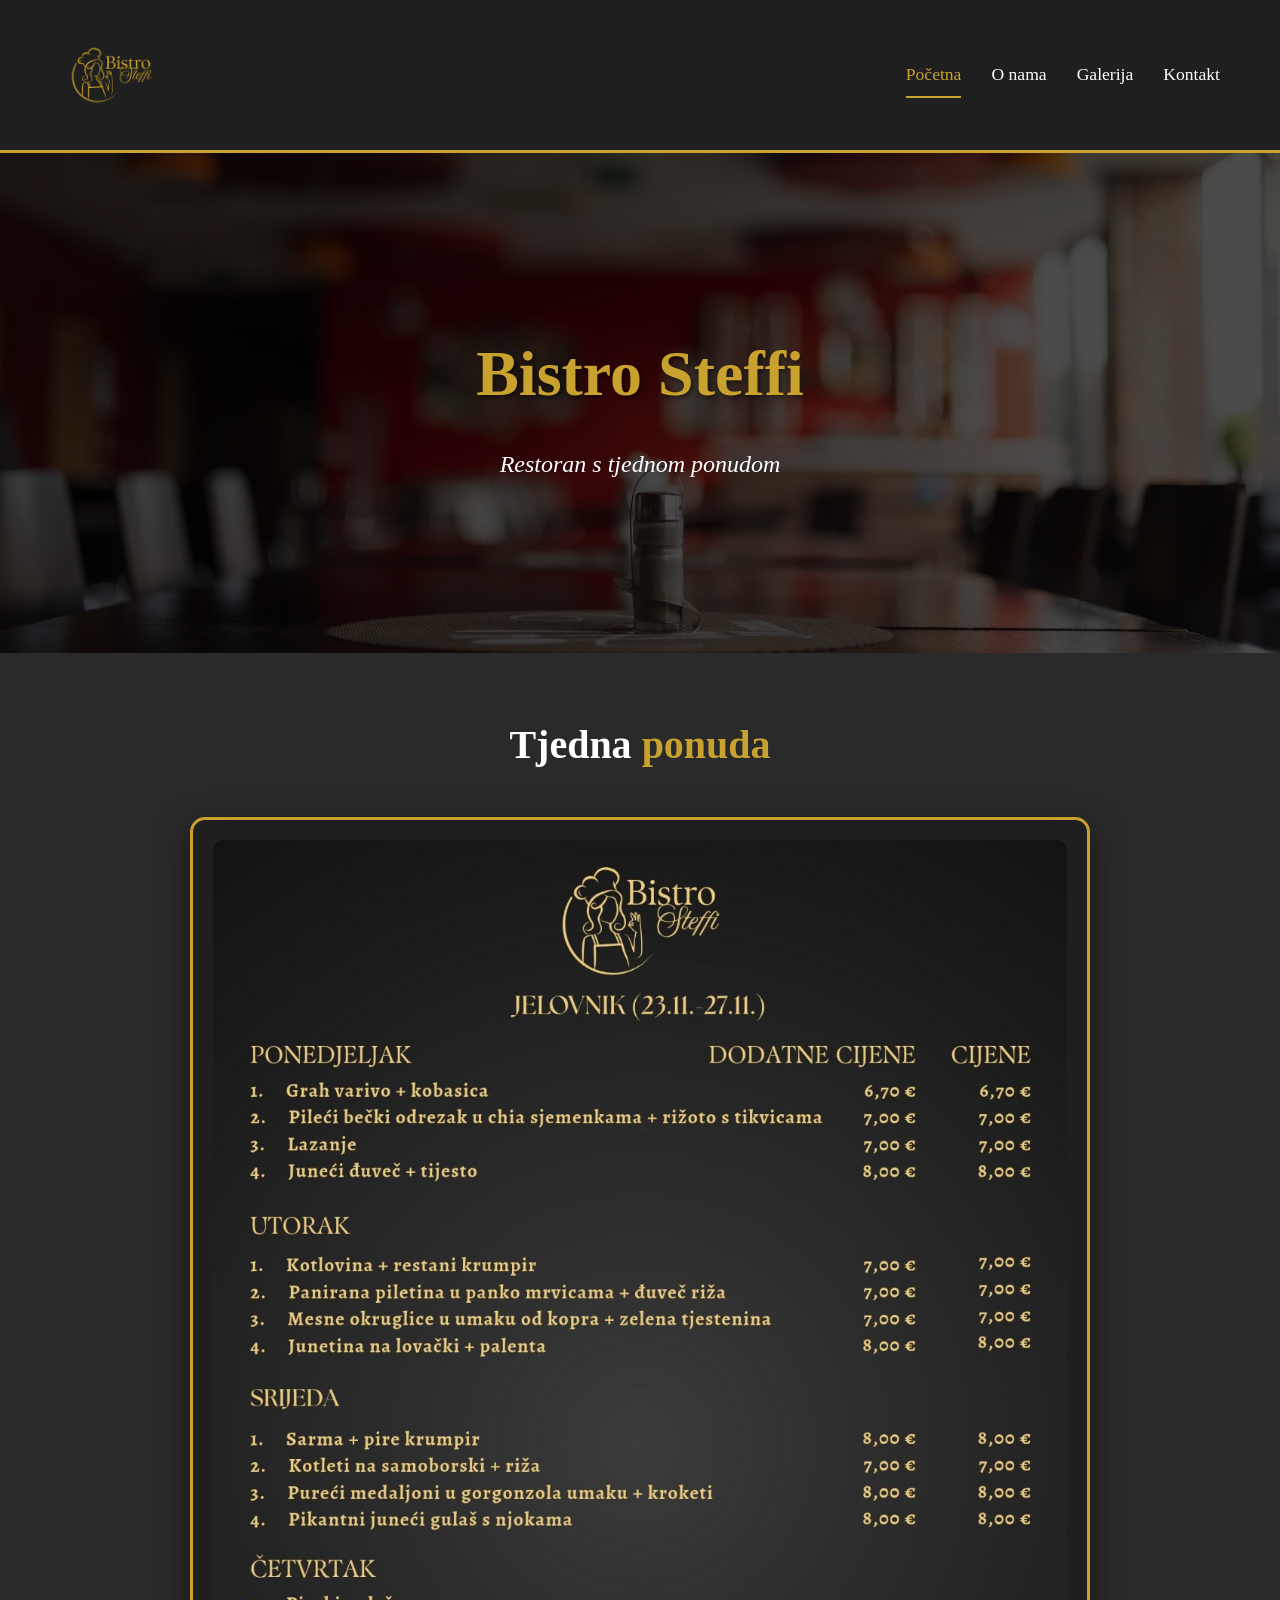
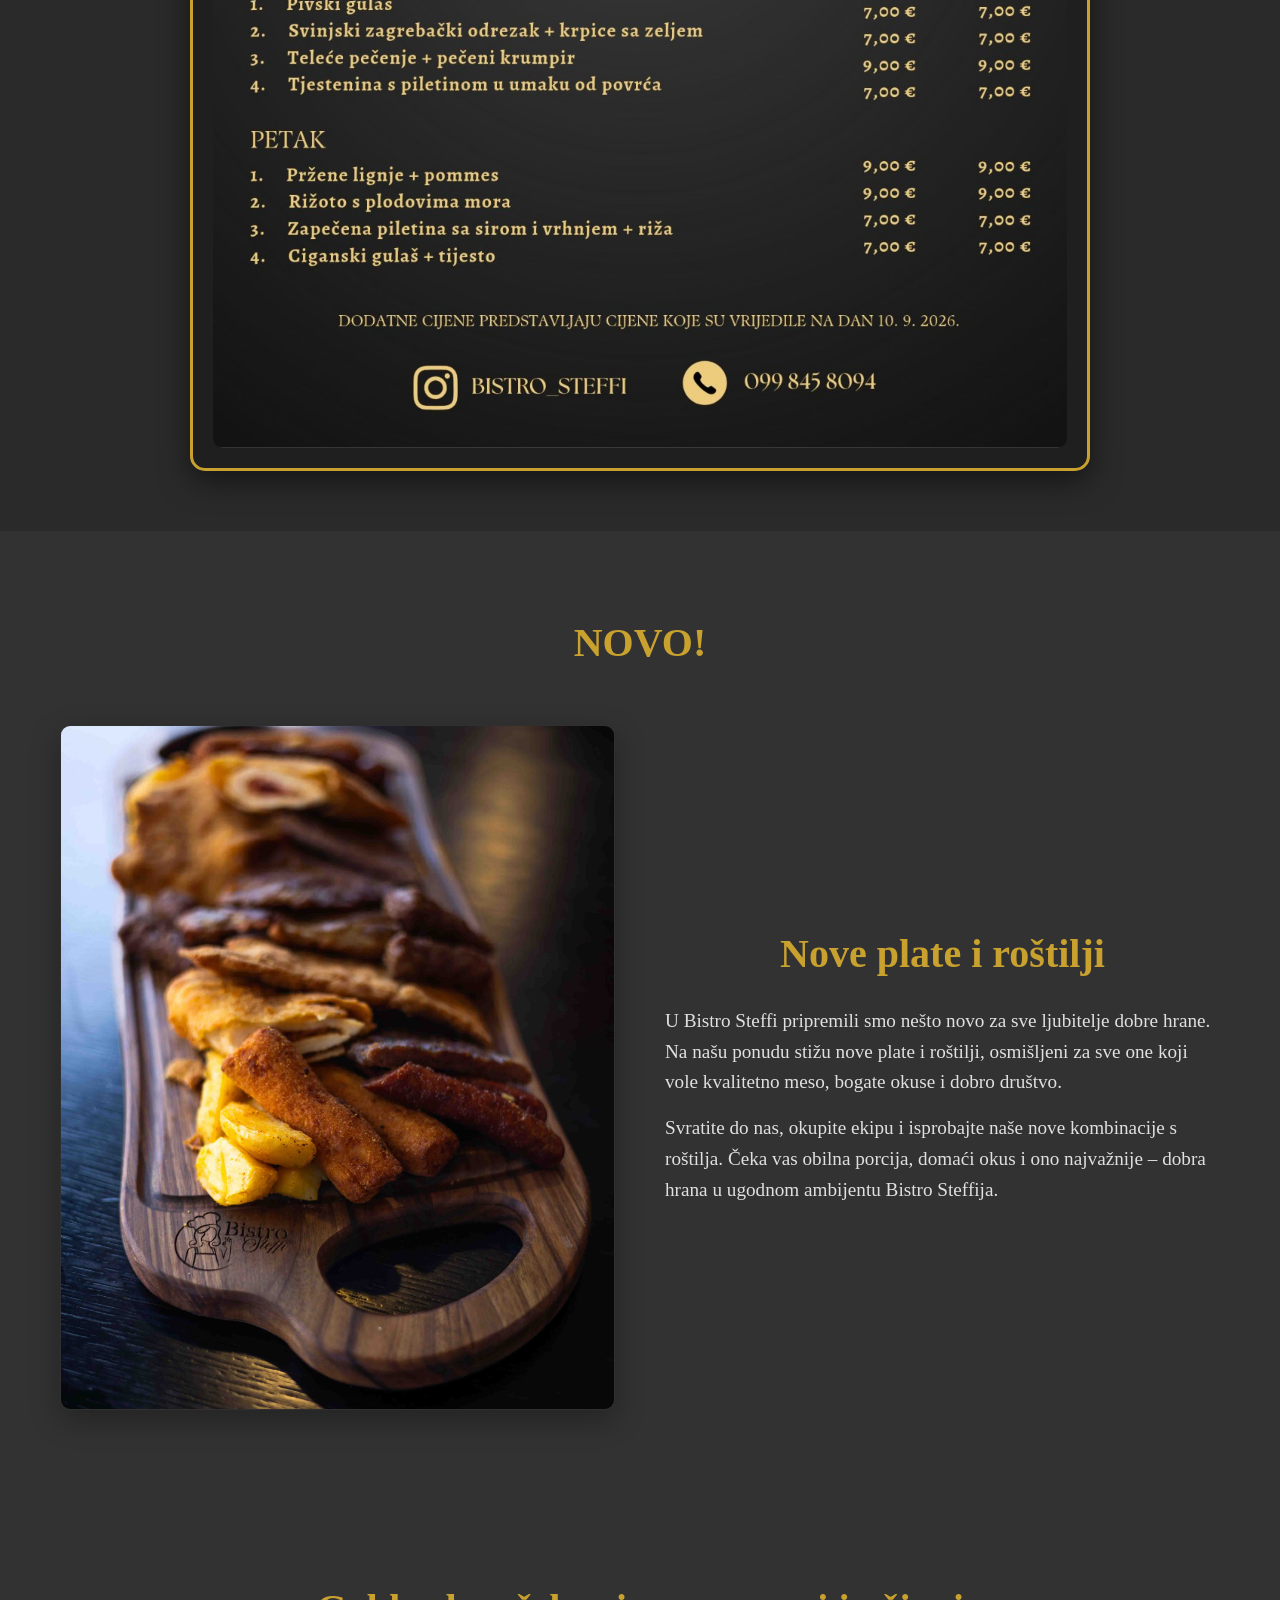
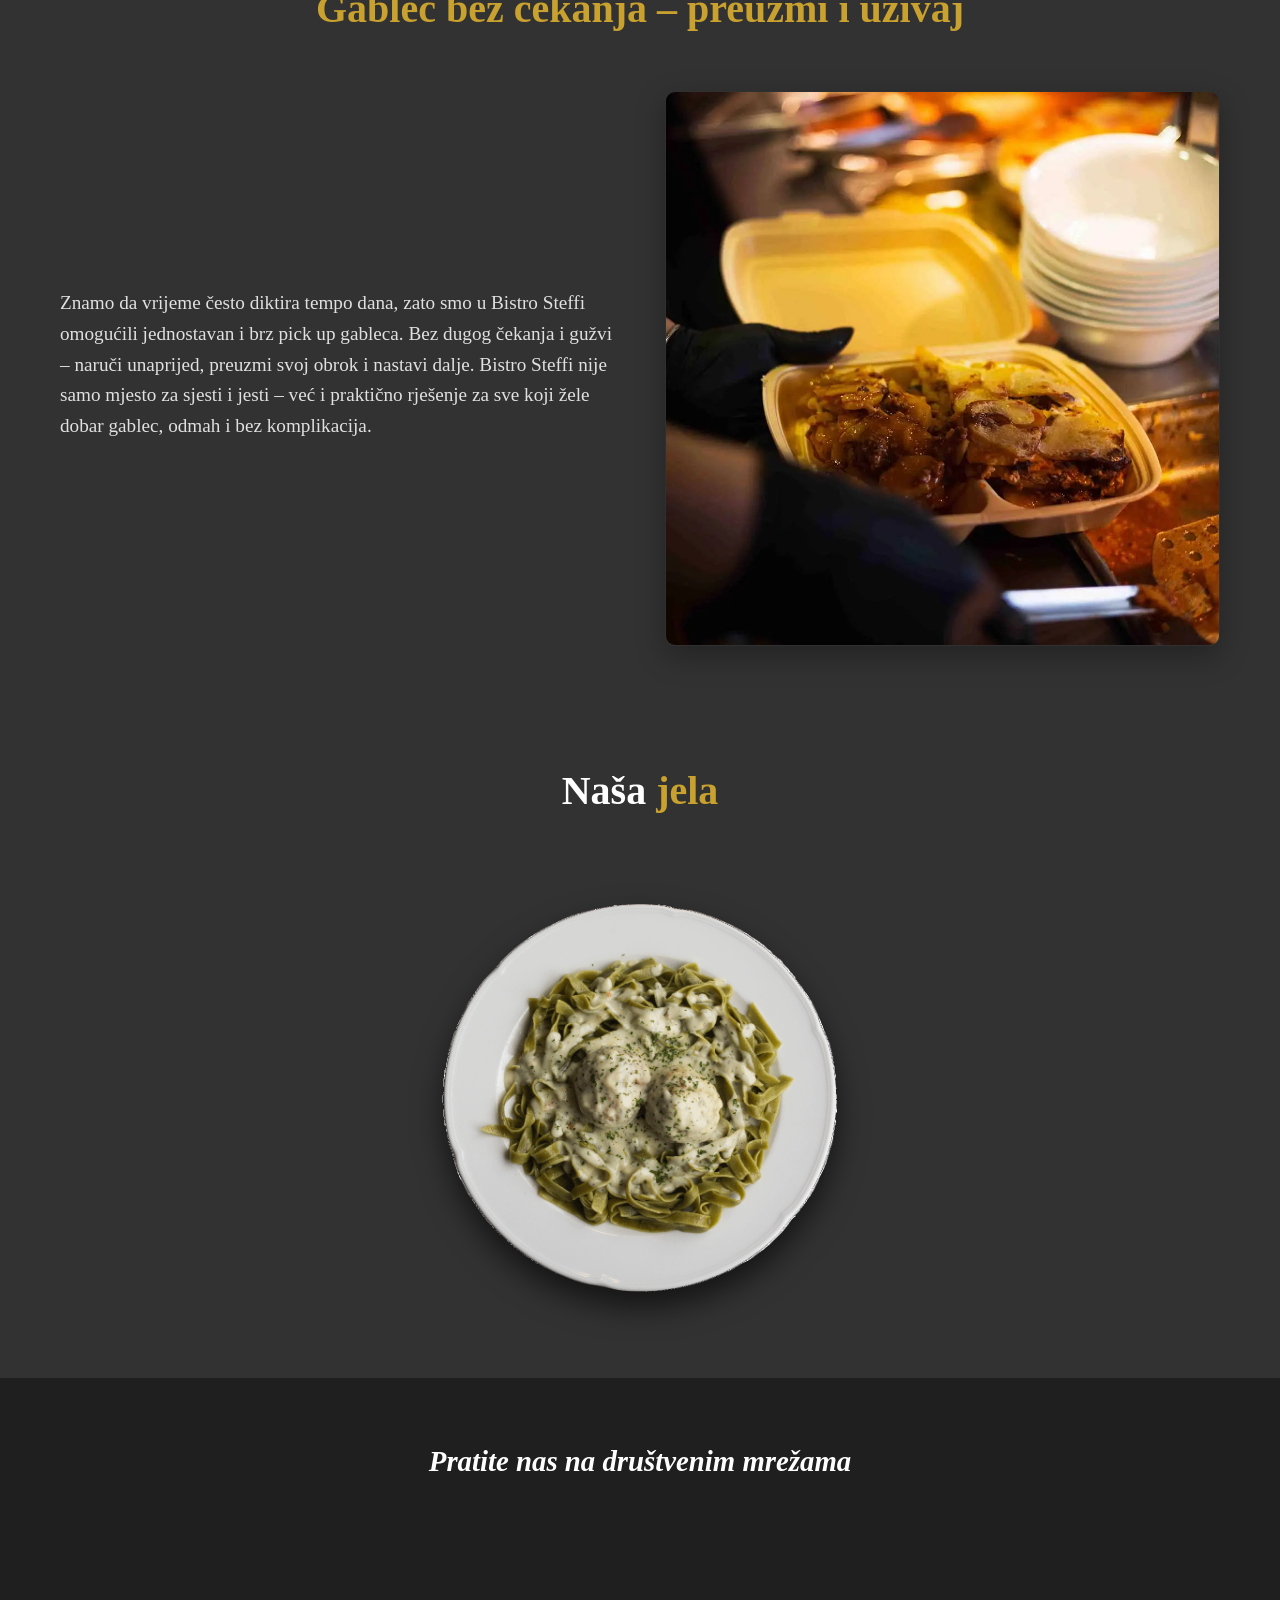
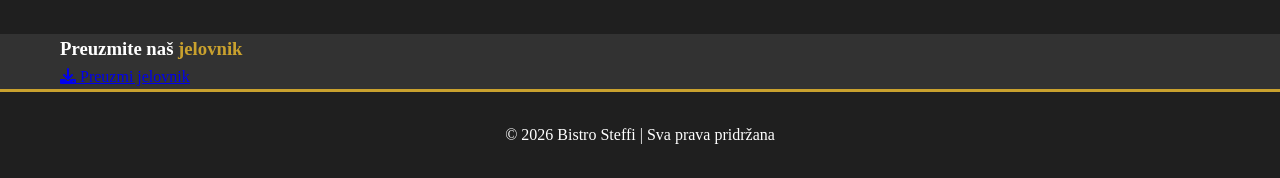
==== commit e73fe20f: "Update index.html" ====
--- a/index.html
+++ b/index.html
@@ -163,7 +163,7 @@
     <div class="container">
         <h3>Preuzmite naš <span class="zlatni">jelovnik</span></h3>
 
-        <a href="restoran_Gospodarska-17-Gornji-Stupnik_BistroSteffi_1_01.10.2026_07-00.csv"
+        <a href="#"
            download
            class="jelovnik-link">
             <i class="fas fa-download"></i>
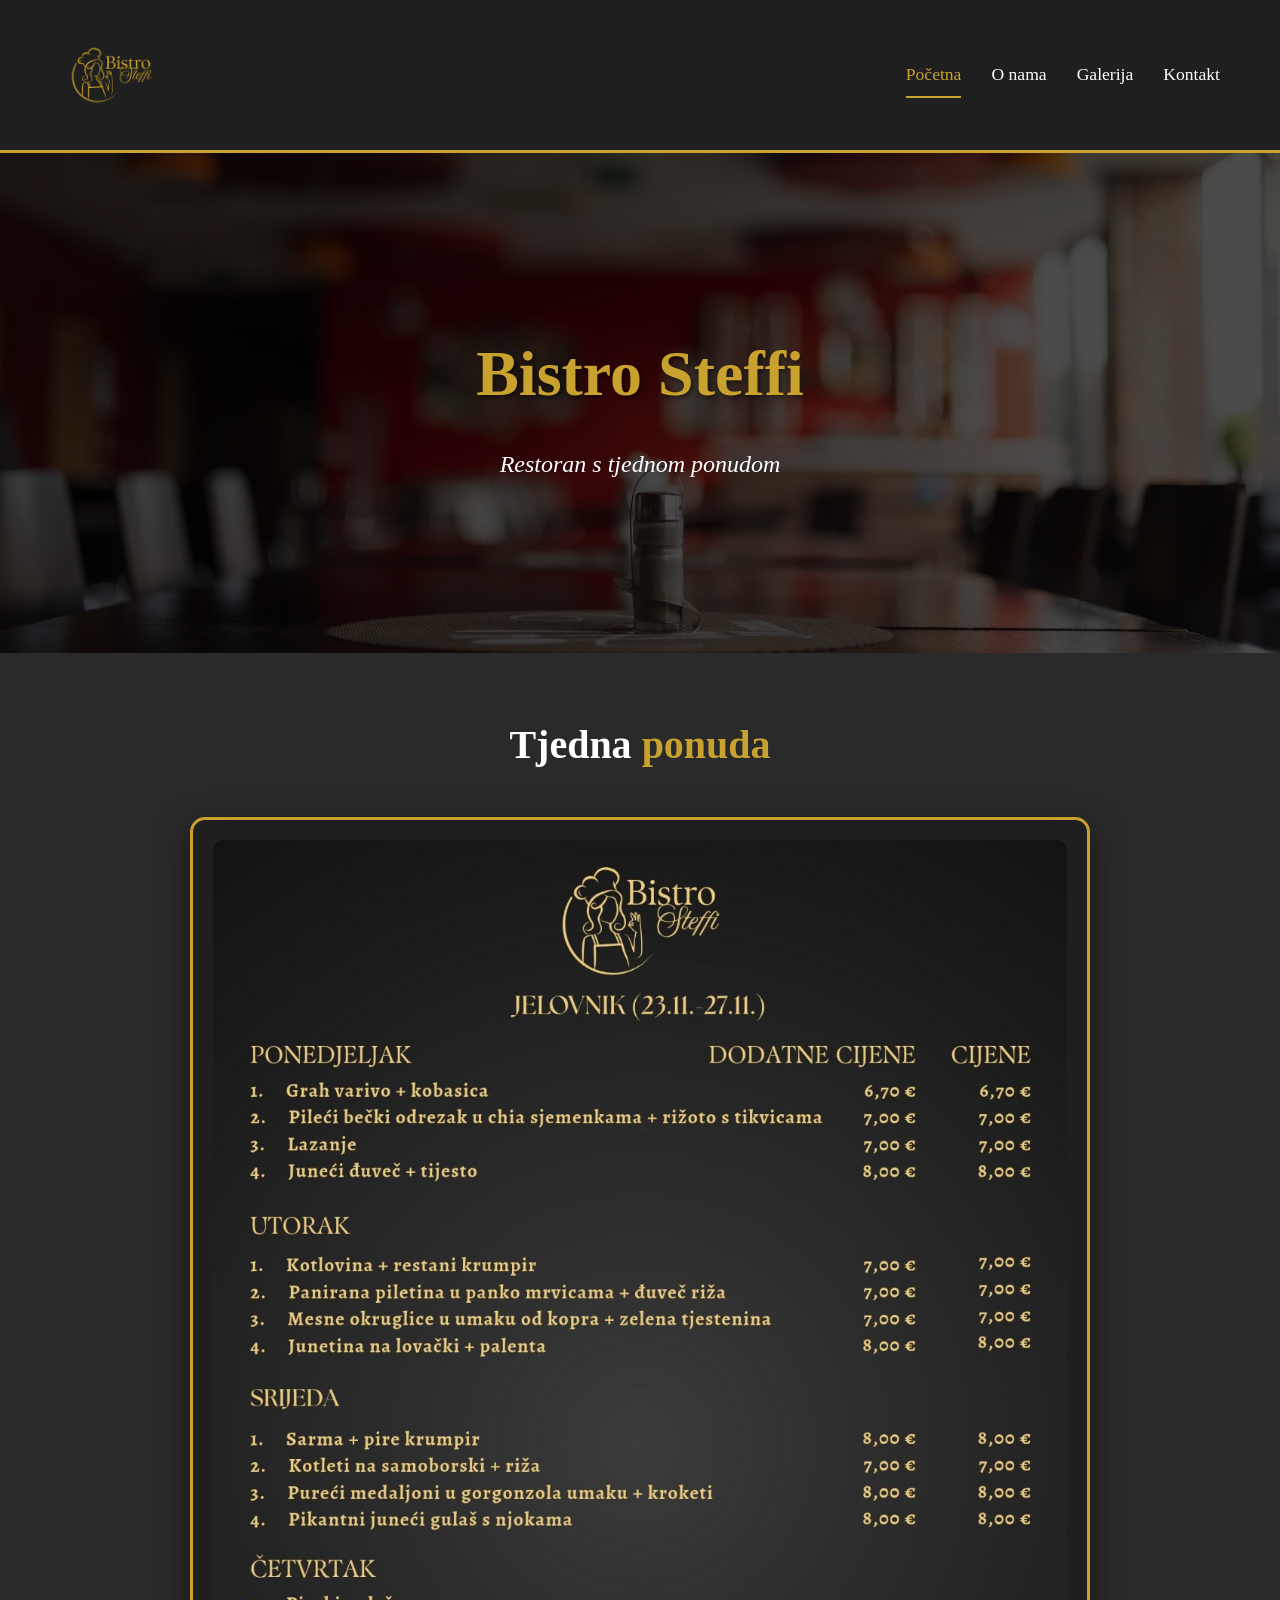
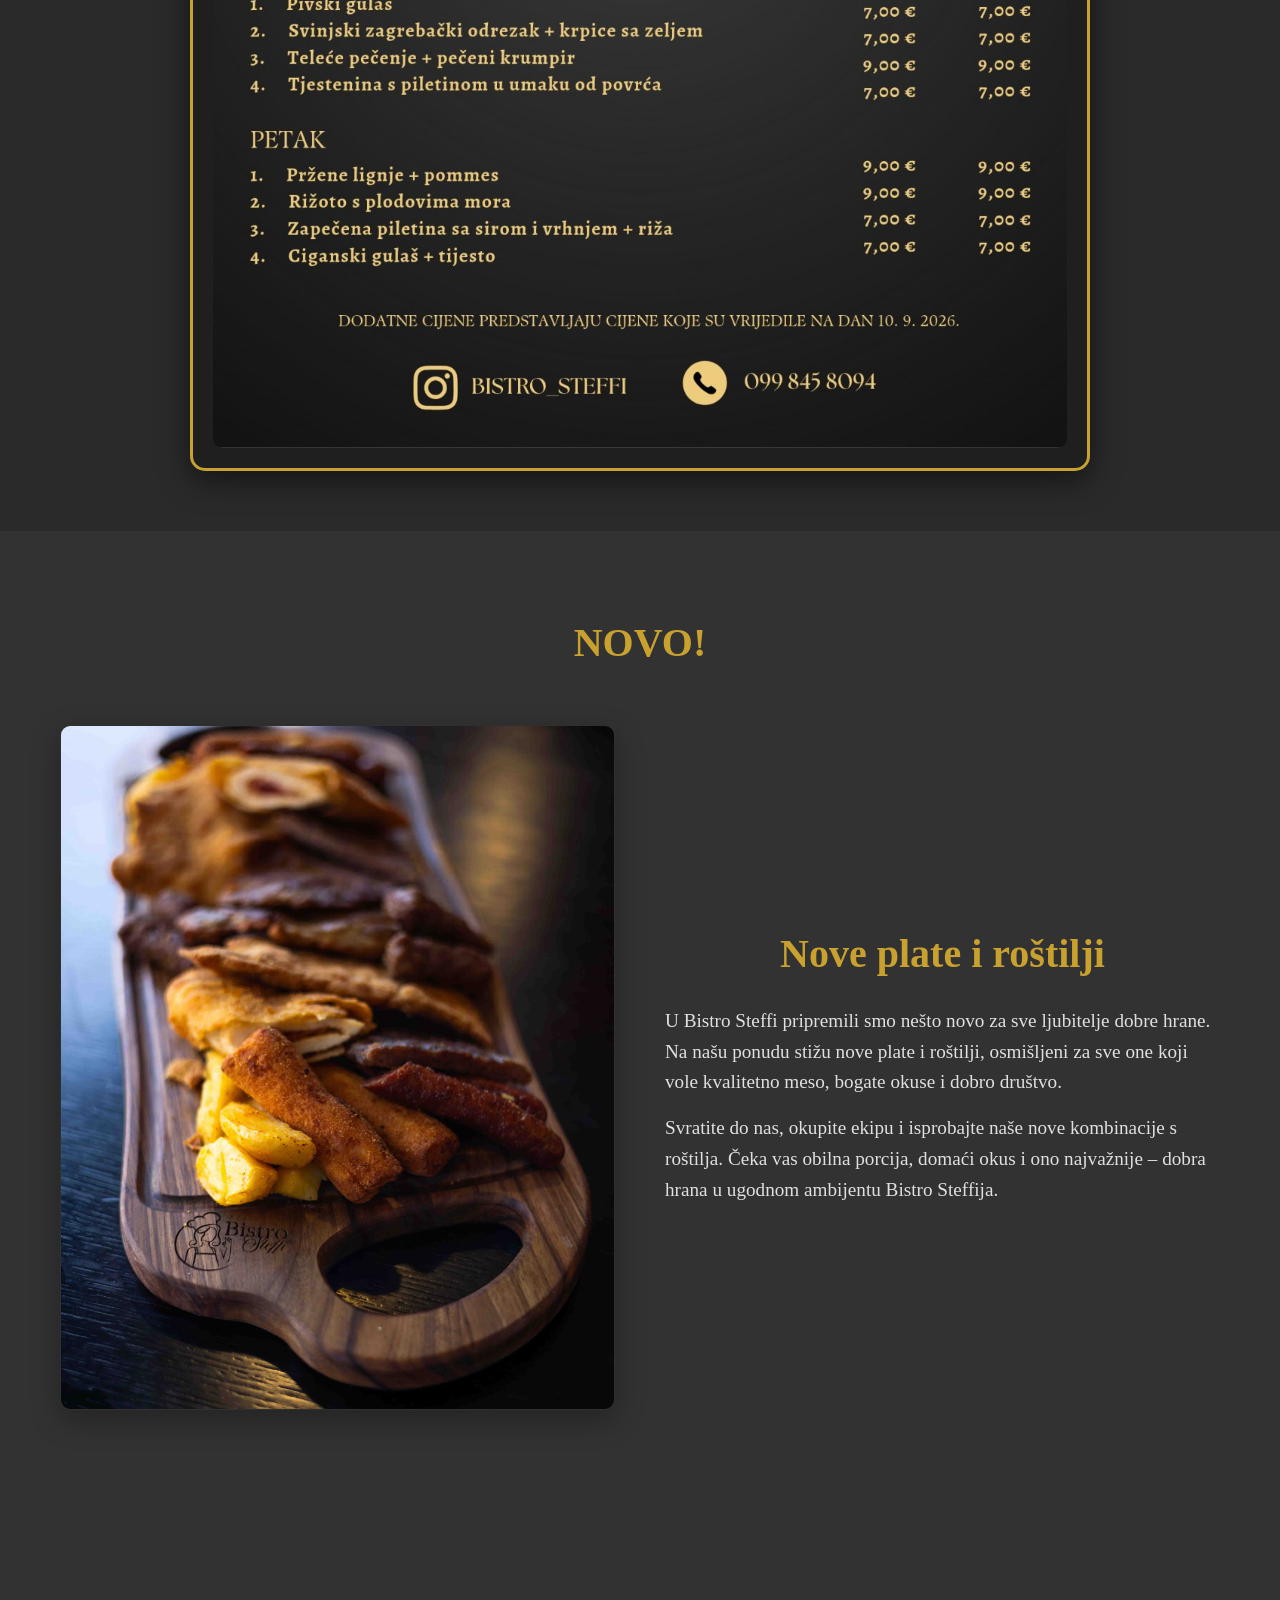
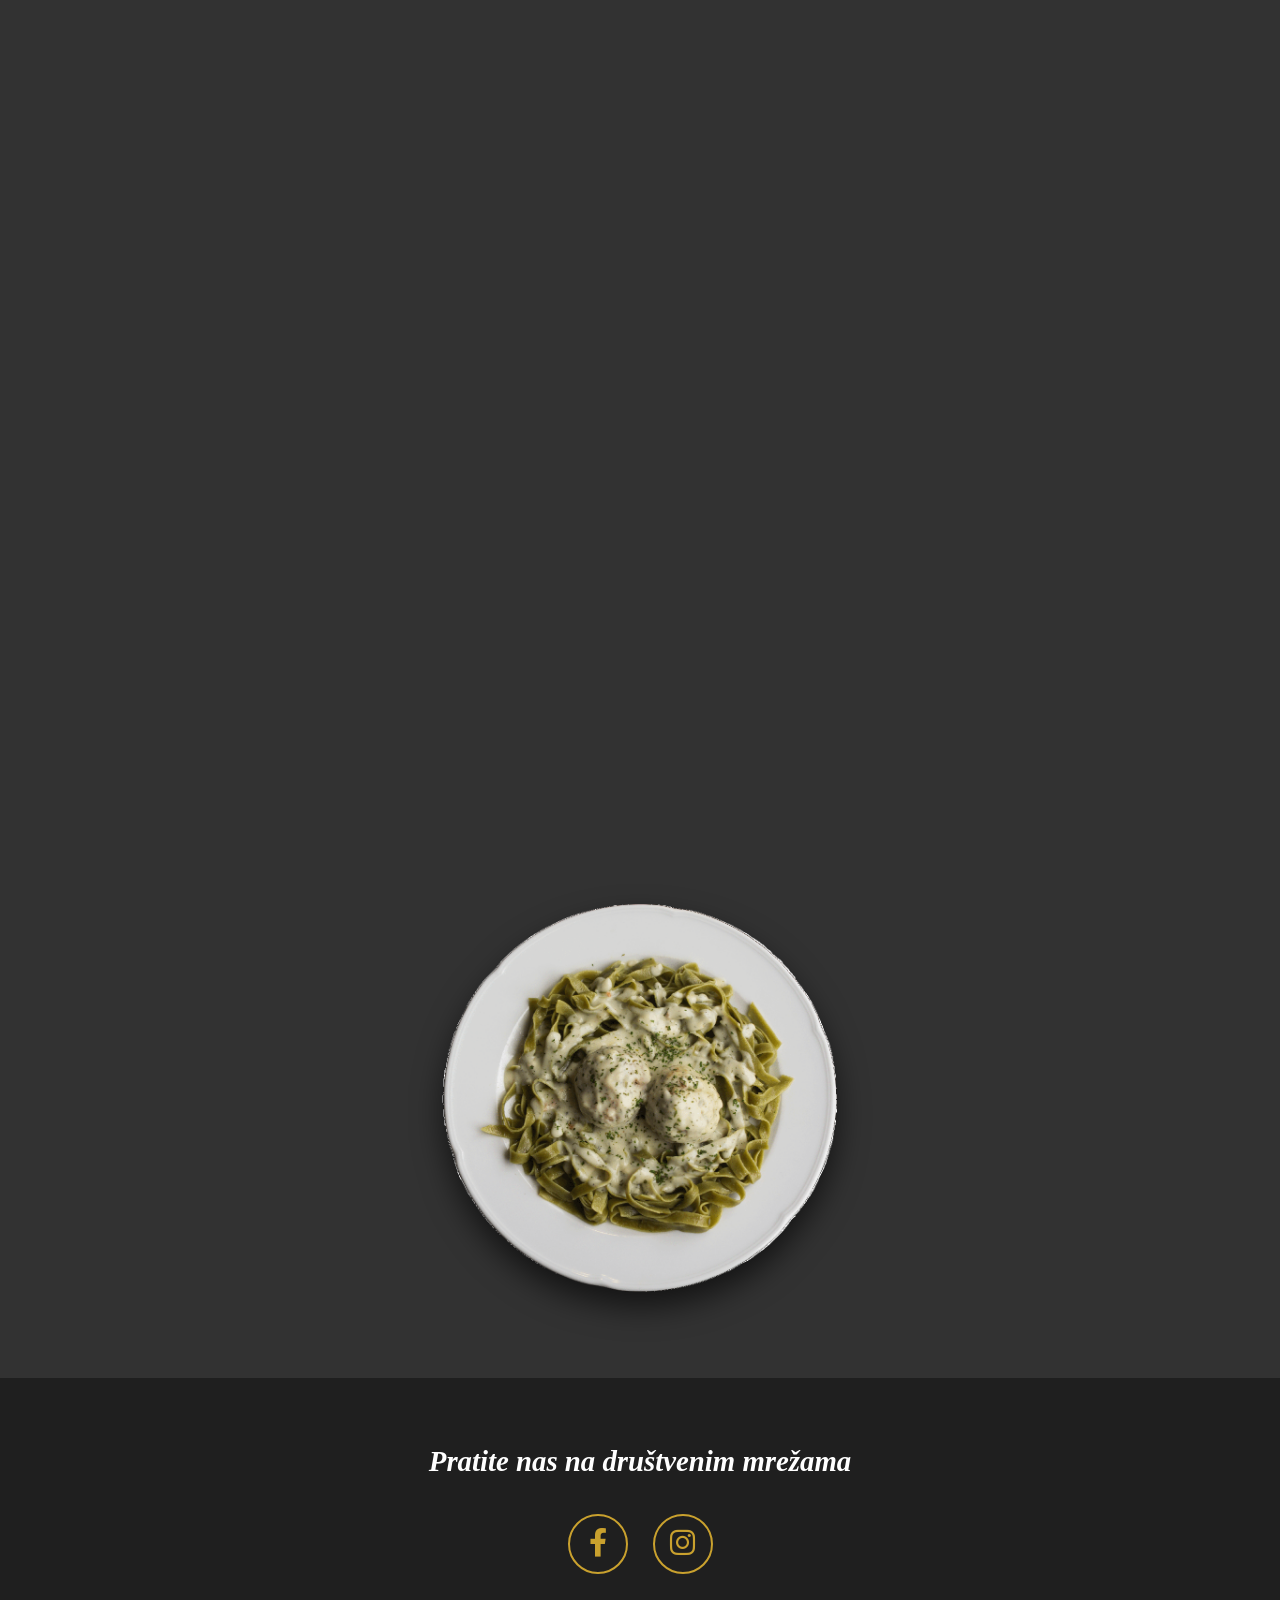
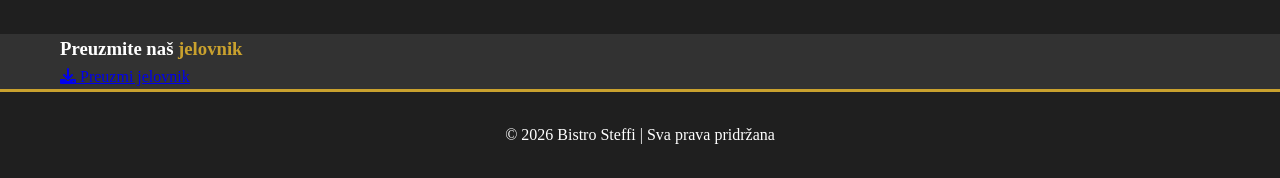
==== commit 5aa3a43c: "Update index.html" ====
--- a/index.html
+++ b/index.html
@@ -163,7 +163,7 @@
     <div class="container">
         <h3>Preuzmite naš <span class="zlatni">jelovnik</span></h3>
 
-        <a href="#"
+        <a href="restoran_Gospodarska-17-Gornji-Stupnik_BistroSteffi_1_23.11.2026_07-00.csv"
            download
            class="jelovnik-link">
             <i class="fas fa-download"></i>
